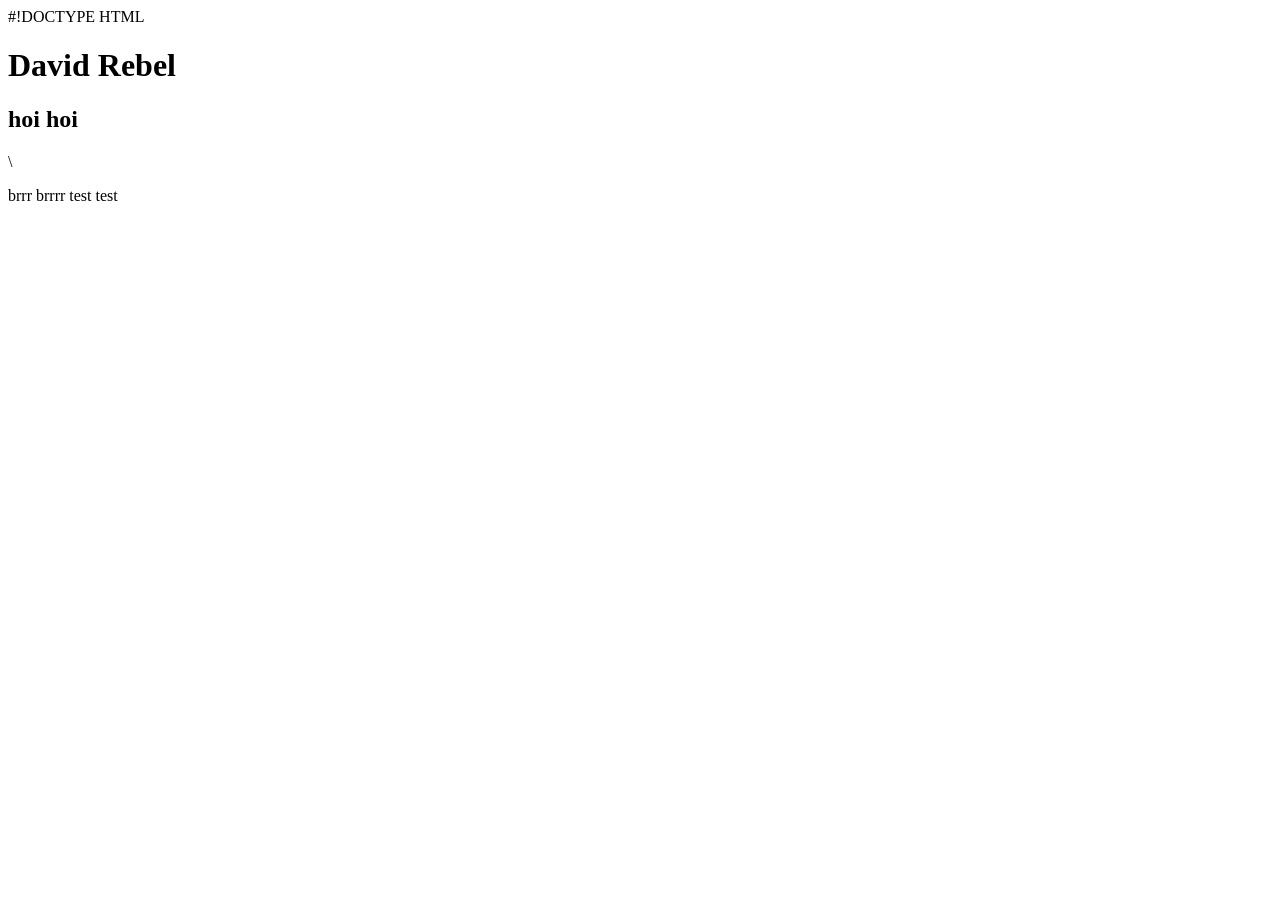
==== index.html @ 7159e775 "Create index.html" ====
#!DOCTYPE HTML
<html>
    <head>
        <title>David Rebel</title>
    </head>
    <body>
        <h1>David Rebel</h1>
        <h2>hoi hoi</h2>\
        <p>brrr brrrr test test</p>
    </body>
</html>
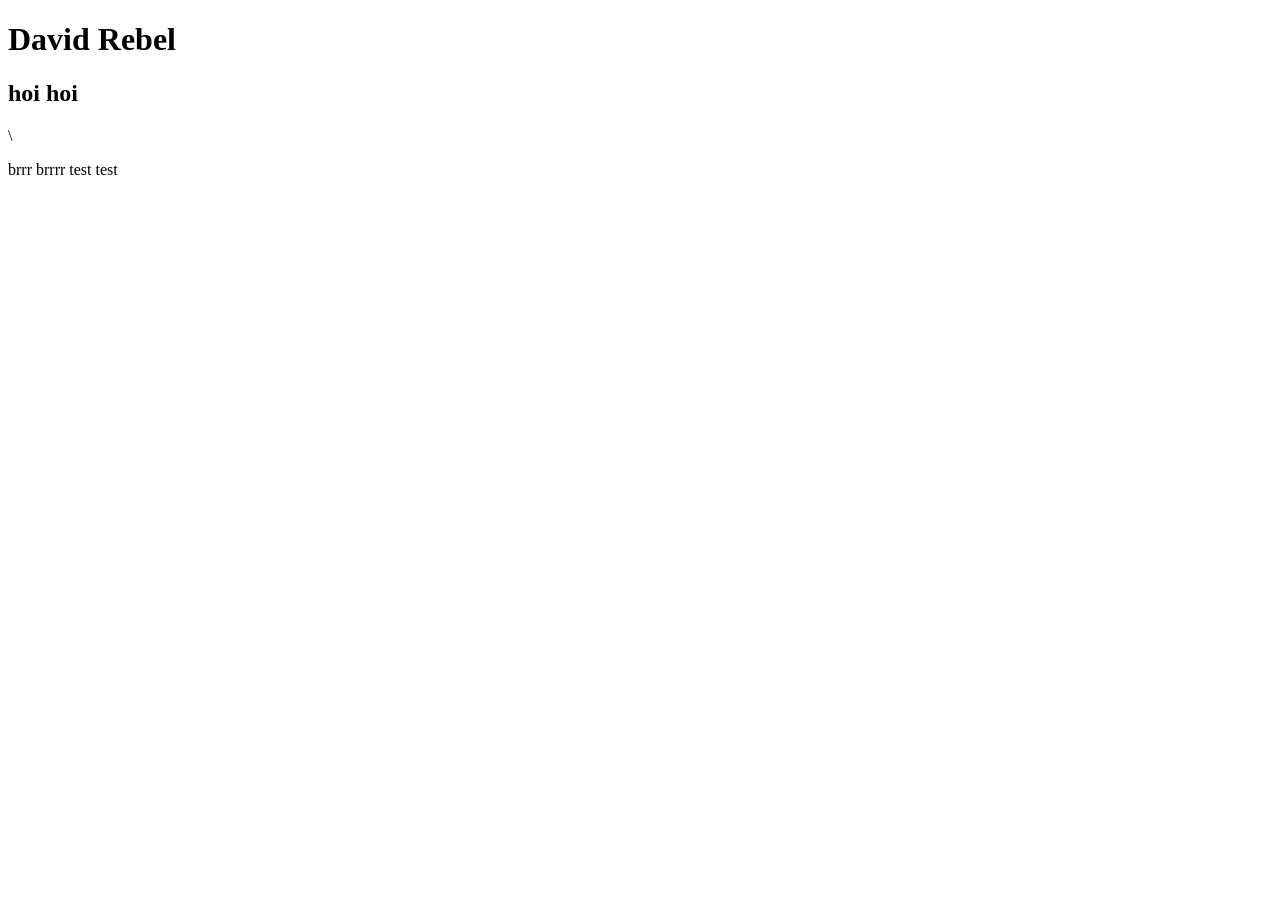
==== commit d5edc48e: "Update index.html" ====
--- a/index.html
+++ b/index.html
@@ -1,4 +1,4 @@
-#!DOCTYPE HTML
+<!DOCTYPE HTML>
 <html>
     <head>
         <title>David Rebel</title>
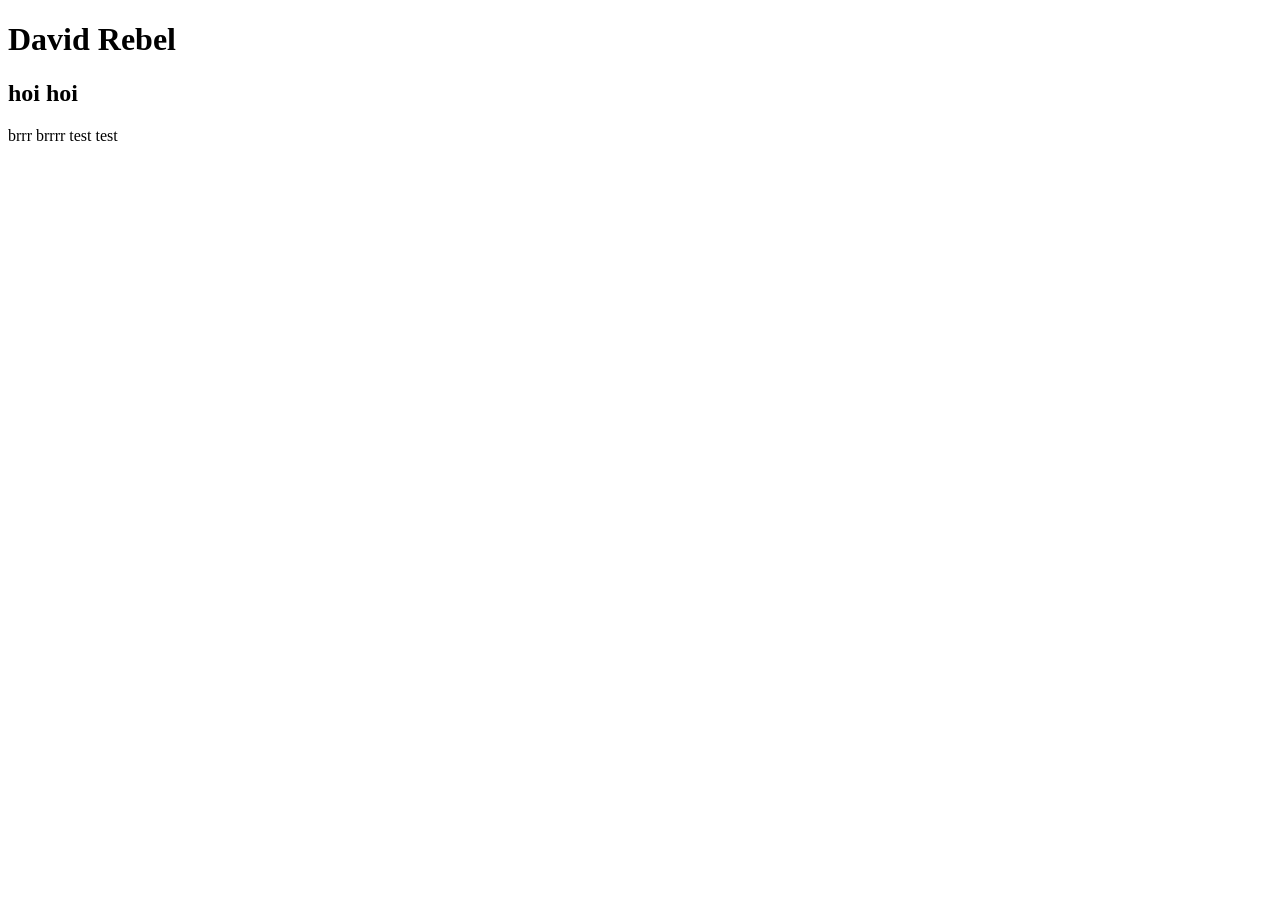
==== commit 287344a0: "Update index.html" ====
--- a/index.html
+++ b/index.html
@@ -5,7 +5,7 @@
     </head>
     <body>
         <h1>David Rebel</h1>
-        <h2>hoi hoi</h2>\
+        <h2>hoi hoi</h2>
         <p>brrr brrrr test test</p>
     </body>
 </html>
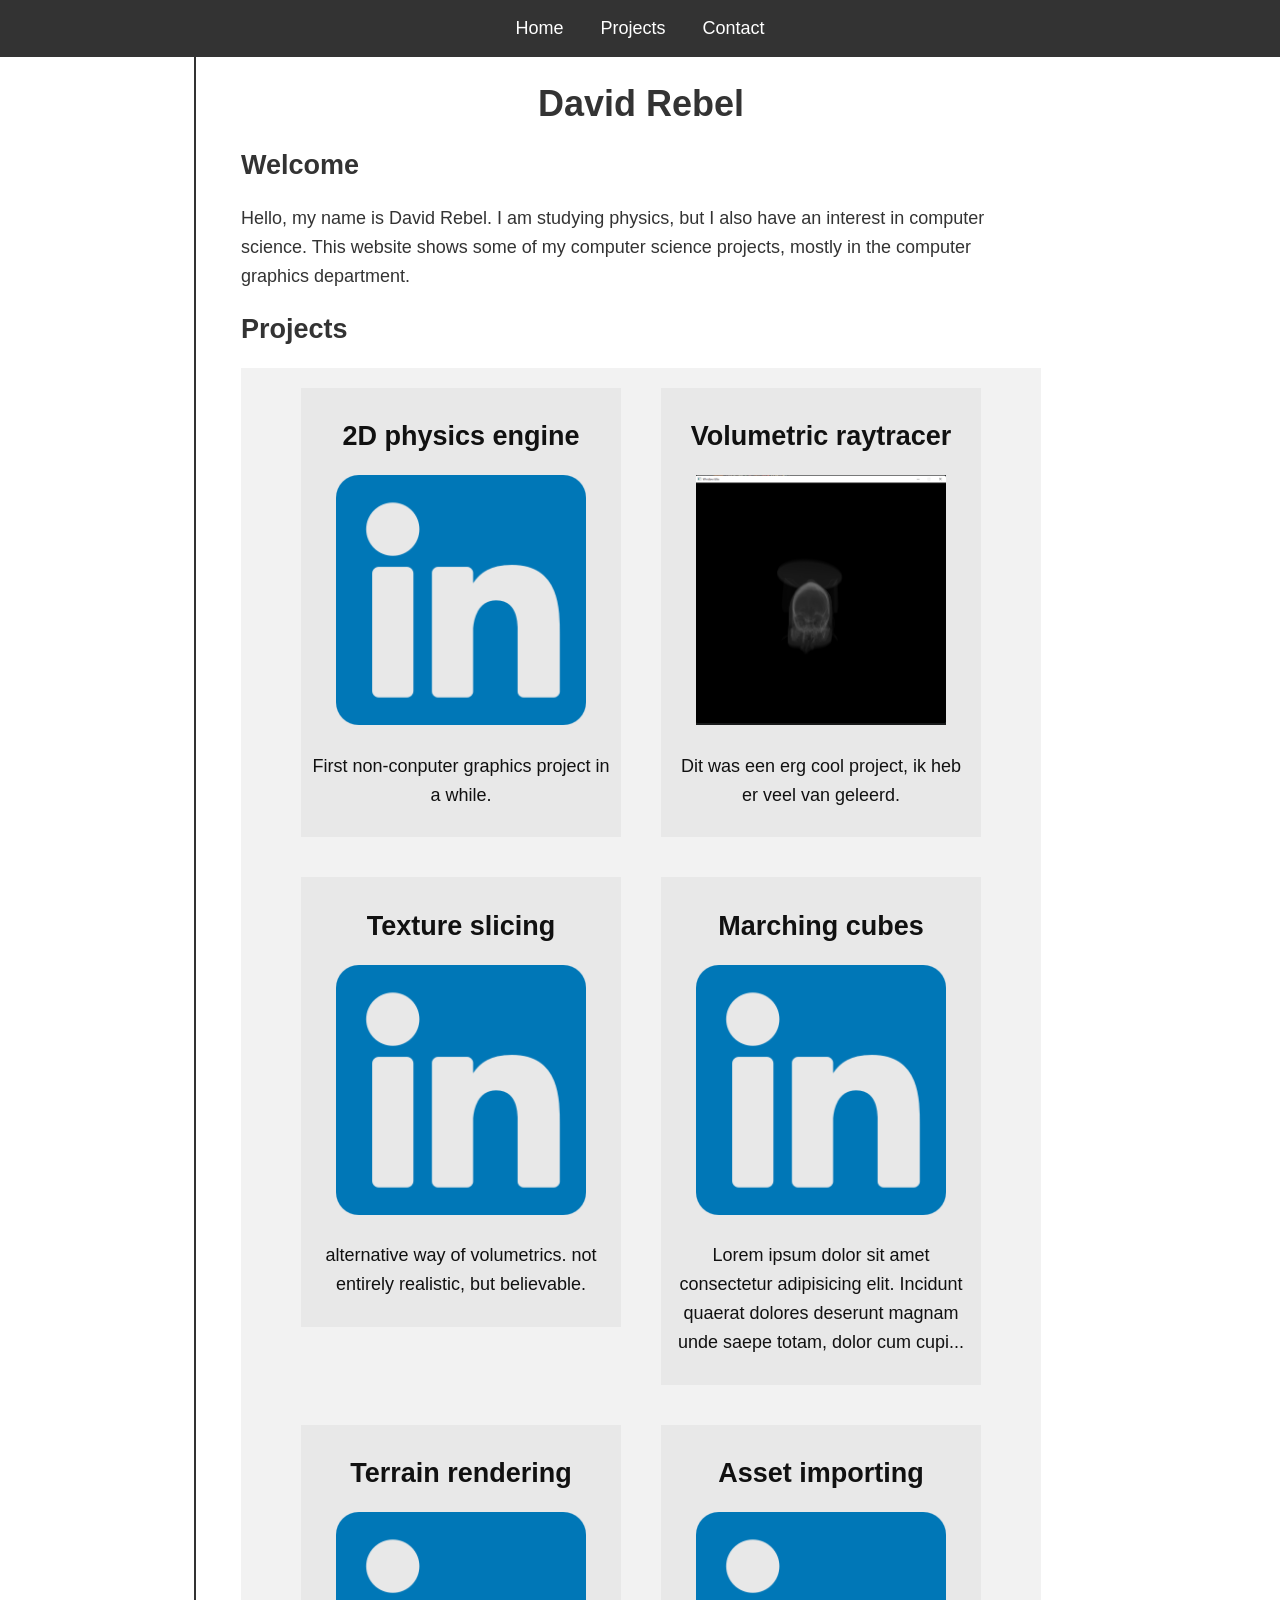
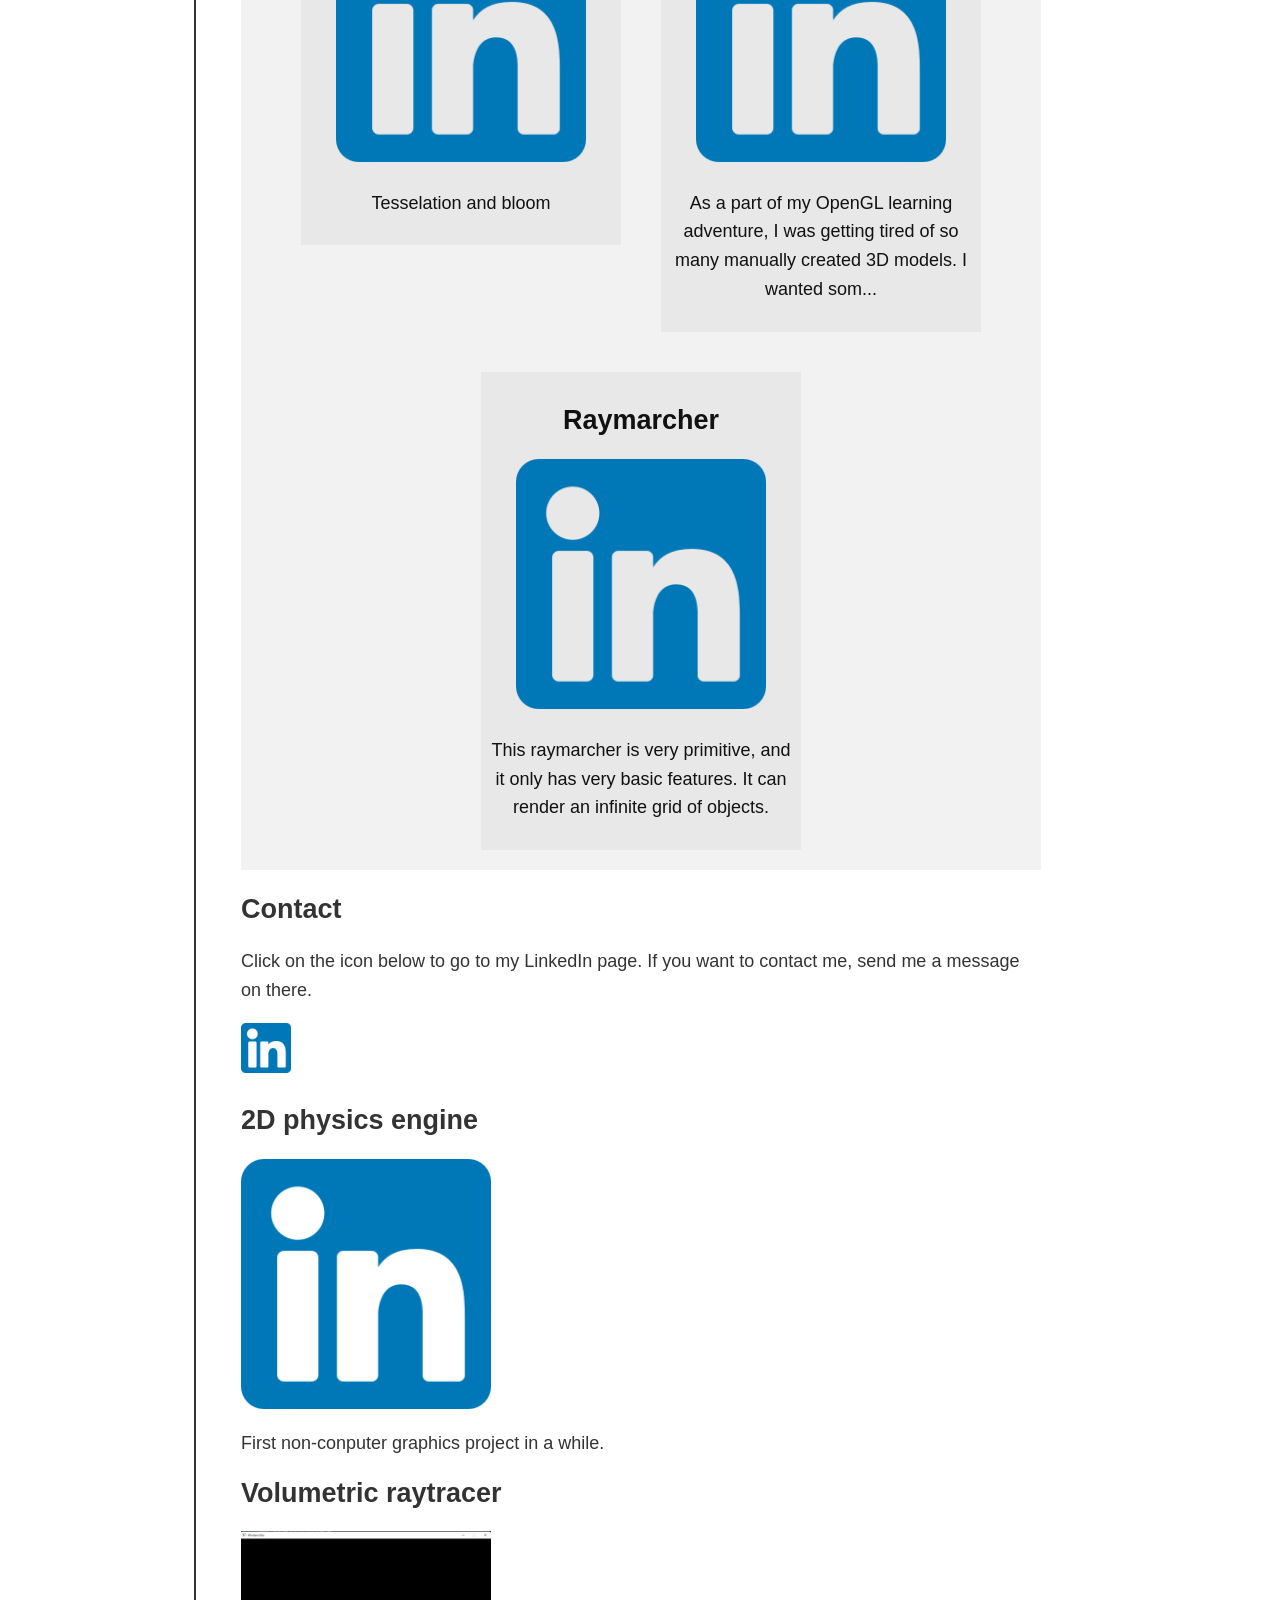
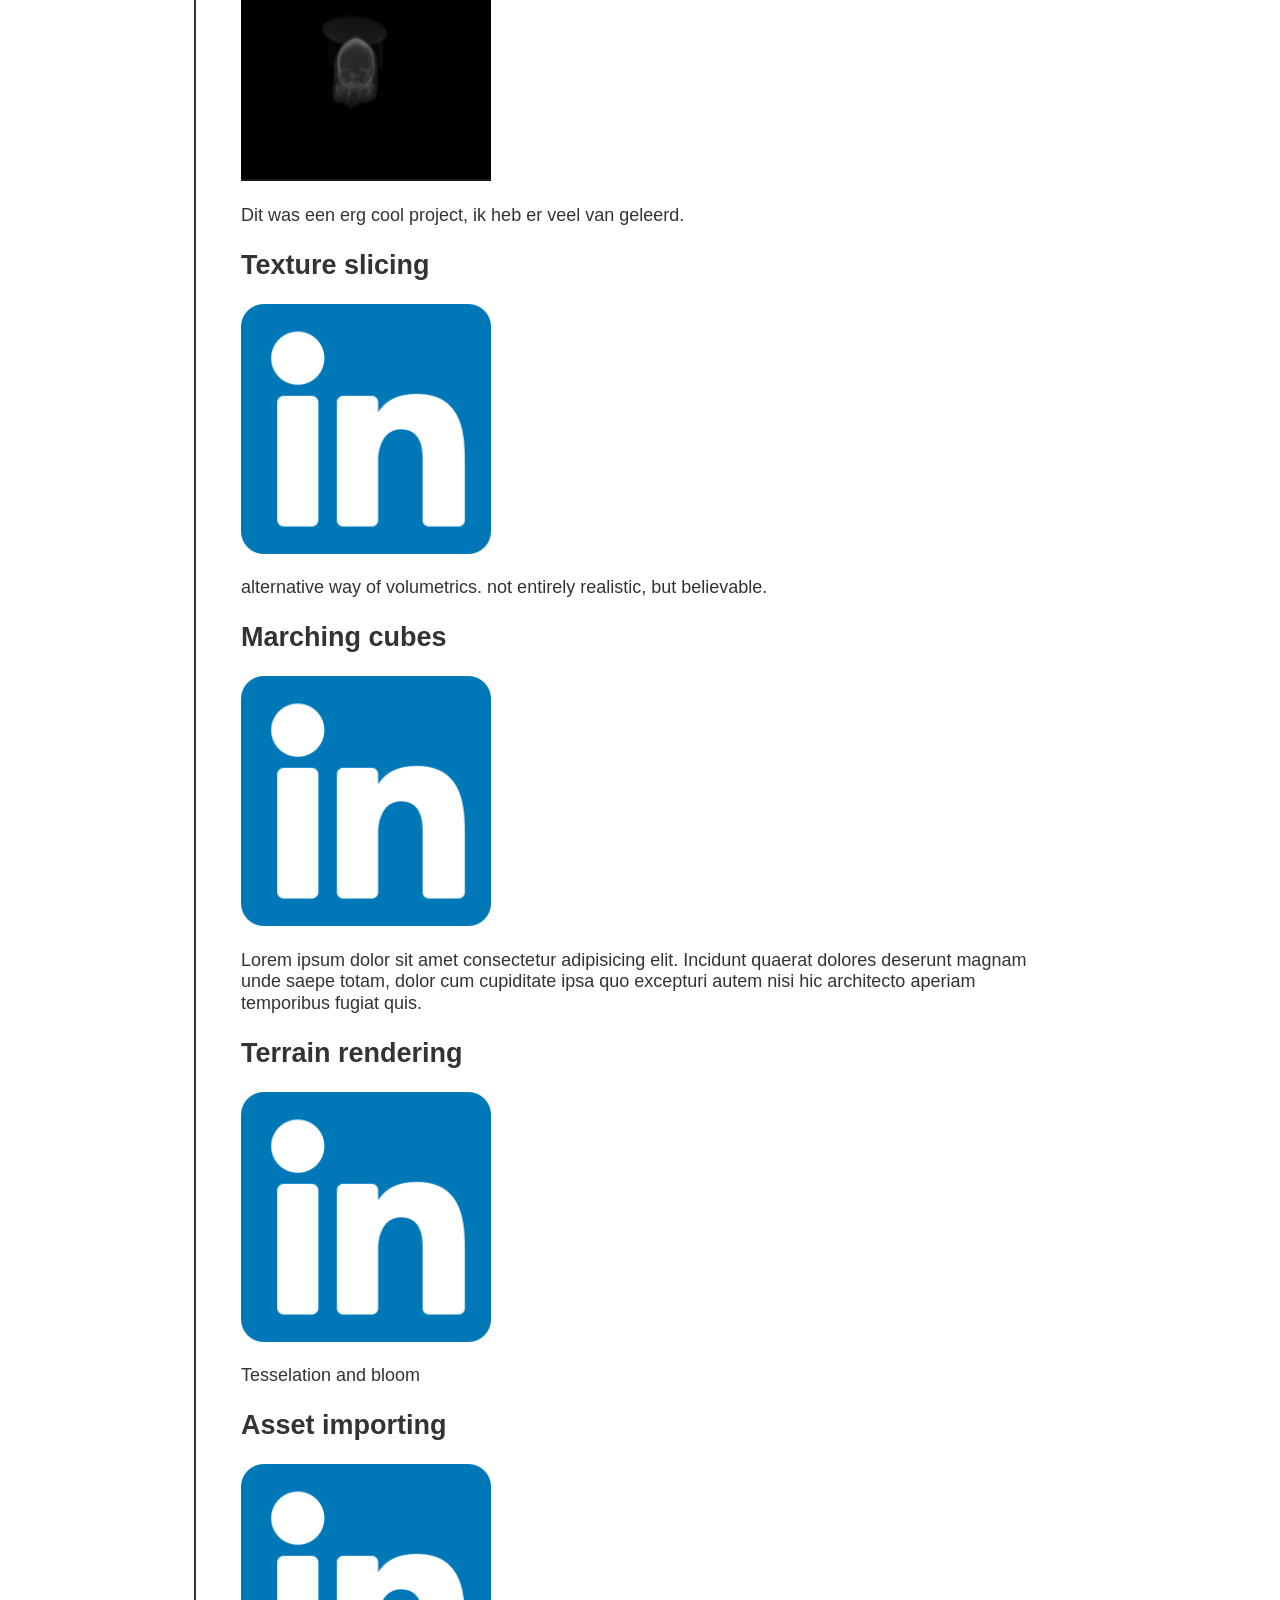
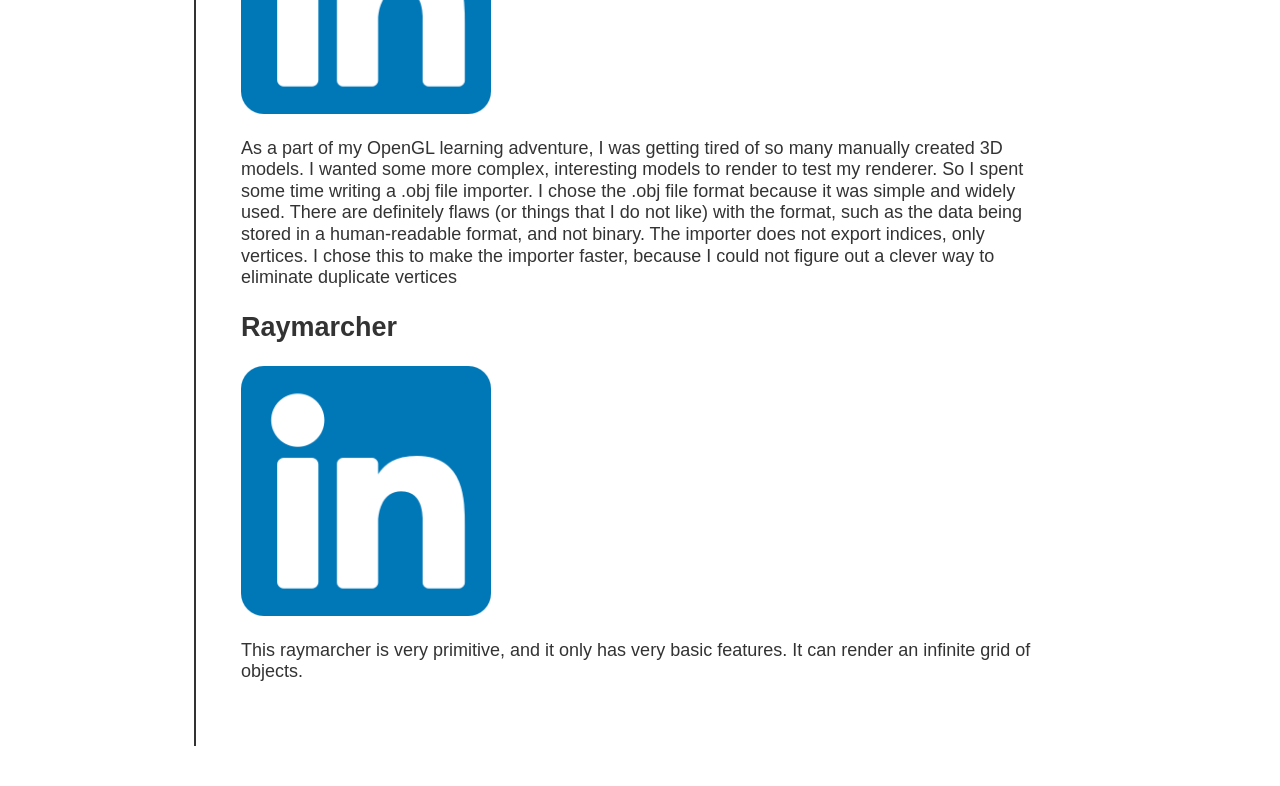
==== commit e8e1d52e: "everything except actual content done" ====
--- a/index.html
+++ b/index.html
@@ -1,11 +1,93 @@
 <!DOCTYPE HTML>
 <html>
     <head>
+        <link rel="stylesheet" href="style.css">
         <title>David Rebel</title>
     </head>
     <body>
-        <h1>David Rebel</h1>
-        <h2>hoi hoi</h2>
-        <p>brrr brrrr test test</p>
+        <h1>
+            David Rebel
+        </h1>
+        <nav id="navbar">
+            <ul>
+                <li><a href="#Welcome">Home</a></li>
+                <li><a href="#Projects">Projects</a></li>
+                <li><a href="#Contact">Contact</a></li>
+            </ul>
+        </nav>
+        <h2 id="Welcome">
+            Welcome
+        </h2>
+        <p>
+            Hello, my name is David Rebel. I  am studying physics, but I also have an interest in computer science.
+            This website shows some of my computer science projects, mostly in the computer graphics department.
+        </p>
+        <h2 id="Projects">Projects</h2>
+        <div id="flex-container">
+            <!-- here, my script will fill the container with the projects below -->
+        </div>
+        <h2 id="Contact">
+            Contact
+        </h2>
+        <p>
+            Click on the icon below to go to my LinkedIn page. If you want to contact me, send me a message on there.
+        </p>
+        <a href="https://www.linkedin.com/in/david-rebel-650a80266/" class="social_icon"><img  src="images/linkedin_icon.png" alt="Linkedin icon"></a>
+
+        <article class="Project">
+            <h2>2D physics engine</h2>
+            <img src="images/linkedin_icon.png" alt="Test image">
+            <p>
+                First non-conputer graphics project in a while.
+            </p>
+        </article>
+        <article class="Project">
+            <h2>Volumetric raytracer</h2>
+            <img src="images/test_1_img.png" alt="Skull image">
+            <p>
+                Dit was een erg cool project, ik heb er veel van geleerd.
+            </p>
+        </article>
+        <article class="Project">
+            <h2>Texture slicing</h2>
+            <img src="images/linkedin_icon.png" alt="Test image">
+            <p>
+                alternative way of volumetrics.
+                not entirely realistic, but believable.
+            </p>
+        </article>
+        <article class="Project">
+            <h2>Marching cubes</h2>
+            <img src="images/linkedin_icon.png" alt="Test image">
+            <p>
+                Lorem ipsum dolor sit amet consectetur adipisicing elit. Incidunt quaerat dolores deserunt magnam unde saepe totam, dolor cum cupiditate ipsa quo excepturi autem nisi hic architecto aperiam temporibus fugiat quis.
+            </p>
+        </article>
+        <article class="Project">
+            <h2>Terrain rendering</h2>
+            <img src="images/linkedin_icon.png" alt="Test image">
+            <p>
+                Tesselation and bloom
+            </p>
+        </article>
+        <article class="Project">
+            <h2>Asset importing</h2>
+            <img src="images/linkedin_icon.png" alt="Test image">
+            <p>
+                As a part of my OpenGL learning adventure, I was getting tired of so many manually created 3D models.
+                I wanted some more complex, interesting models to render to test my renderer.
+                So I spent some time writing a .obj file importer. I chose the .obj file format because it was simple and widely used.
+                There are definitely flaws (or things that I do not like) with the format, such as the data being stored in a human-readable format, and not binary.
+                The importer does not export indices, only vertices. I chose this to make the importer faster, because I could not figure out a clever way to eliminate duplicate vertices
+            </p>
+        </article>
+        <article class="Project">
+            <h2>Raymarcher</h2>
+            <img src="images/linkedin_icon.png" alt="Test image">
+            <p>
+                This raymarcher is very primitive, and it only has very basic features. It can render an infinite grid of objects.
+            </p>
+        </article>
     </body>
+    <script src="script.js"></script>
 </html>
--- a/style.css
+++ b/style.css
@@ -0,0 +1,117 @@
+:root {
+    --col_one:      #ffffff;
+    --col_two:      #f2f2f2;
+    --col_three:    #e8e8e8;
+    --col_four:     #333333;
+    --col_five:     #111111;
+}
+
+body {
+    font-family: Arial, Helvetica, sans-serif;
+    font-size: 18px;
+    line-height: 1.6;
+
+    max-width: 800px;
+    margin: 40px auto;
+    padding: 5vh;
+    padding-top: 2vh;
+
+    border-left: 2px solid;
+
+    background-color: var(--col_one);
+    color: var(--col_four);
+}
+
+h1, h2, h3, article {
+    line-height: 1.2;
+    
+    /* this means that when clicking a link to the anchor, it will go to x ammount of pixels above it */
+    scroll-margin-top: 100px;
+}
+
+h1 {
+    text-align: center;
+}
+
+#flex-container {
+    display: flex;
+    background-color: var(--col_two);
+    flex-wrap: wrap;
+    justify-content: center;
+}
+
+#flex-container > a {
+    text-decoration: none;
+    color: var(--col_five);
+}
+
+#flex-container > a > div {
+    background-color: var(--col_three);
+    width: 300px;
+    margin: 20px;
+    padding: 10px;
+    text-align: center;
+}
+
+img {
+    width: 250px;
+    height: 250px;
+}
+
+nav {
+    background-color: var(--col_four);
+    top: 0;
+    position: fixed;
+    left: 0;
+    align-items: center;
+}
+
+ul {
+    list-style-type: none;
+    margin: 0;
+    padding: 0;
+    overflow: hidden;
+    background-color: var(--col_four);
+    position: fixed;
+    top: 0;
+    width: 100%;
+    text-align: center;
+}
+
+li {
+    display: inline-block;
+}
+
+li a {
+    display: block;
+    color: var(--col_one);
+    text-align: center;
+    padding: 14px 16px;
+    text-decoration: none;
+}
+
+li a:hover {
+    background-color: var(--col_five); 
+}
+
+.social_icon img {
+    width: 50px;
+    height: 50px;
+}
+
+/* 
+<style>
+body {
+    margin:40px auto;
+    max-width:650px;
+    line-height:1.6;
+    font-size:18px;
+    color:#444;
+    padding:0 10px
+}
+
+h1,h2,h3{
+    line-height:1.2
+}
+
+</style>  */
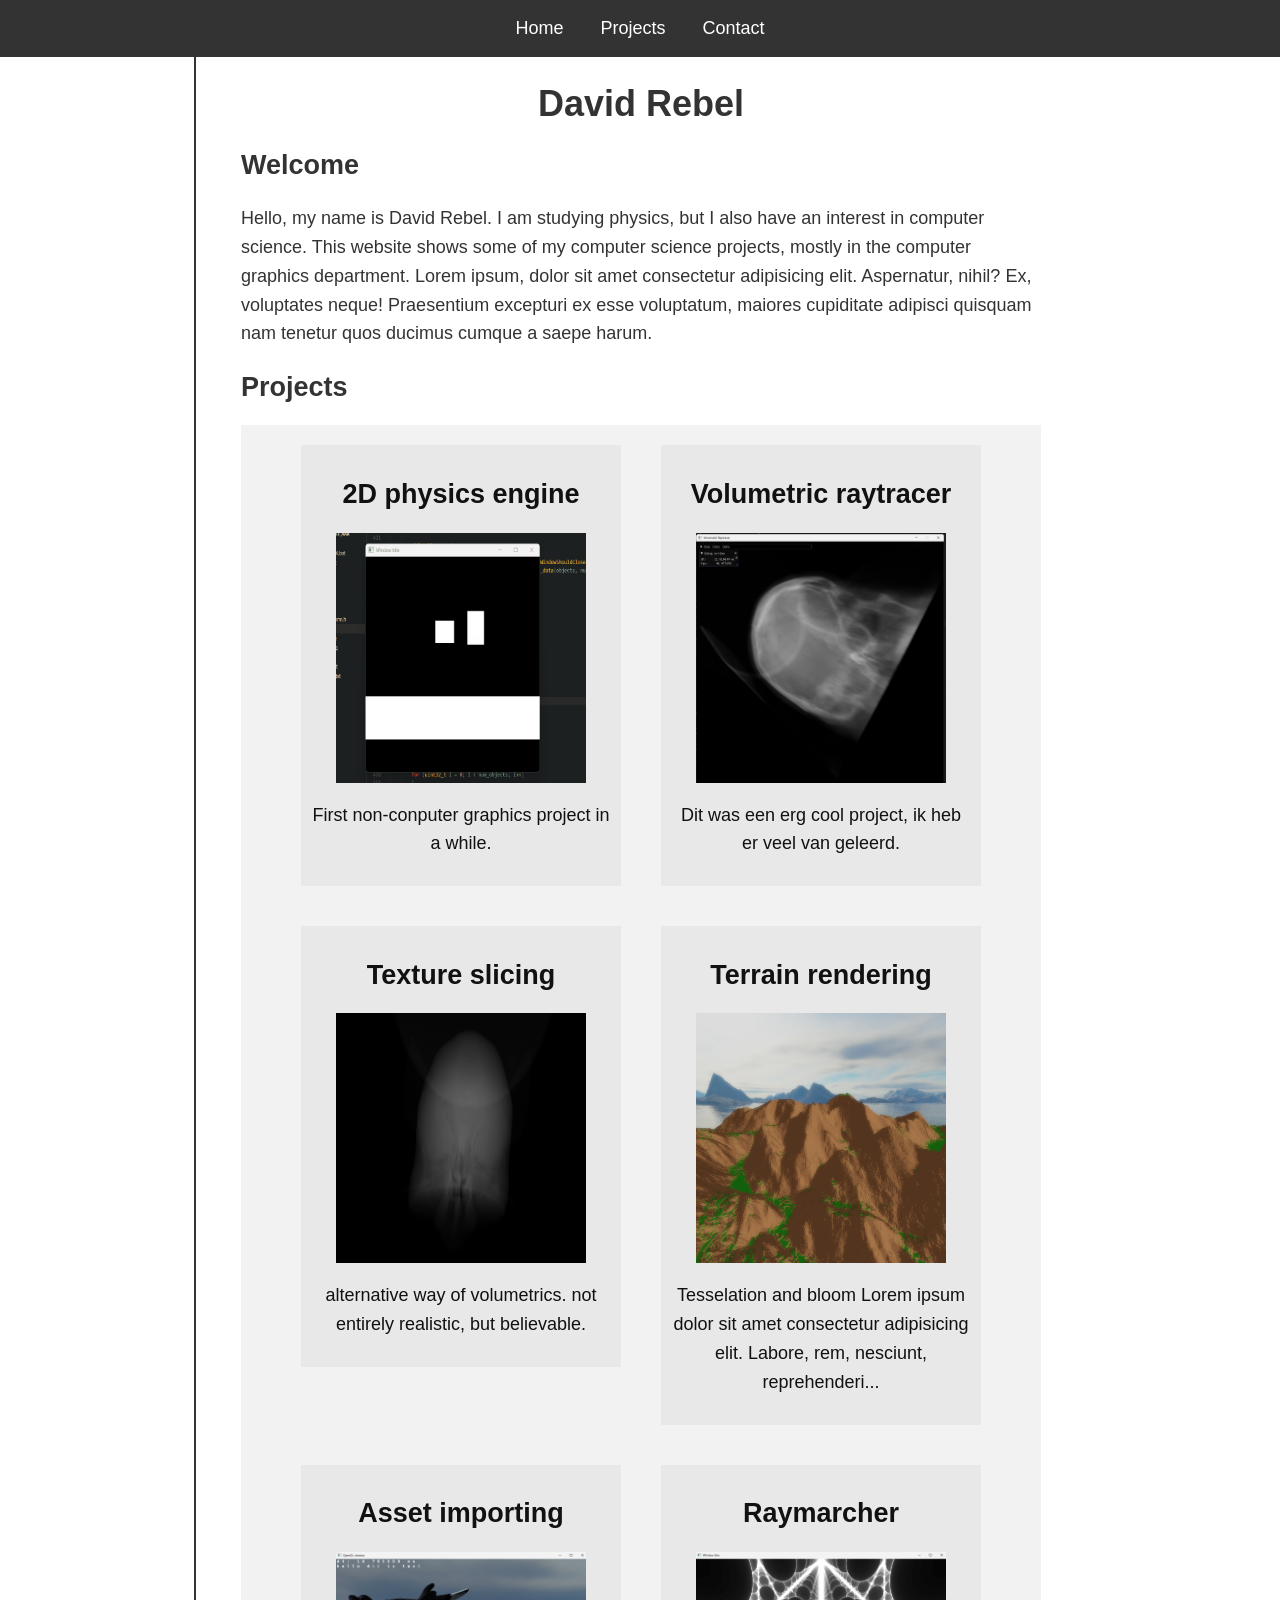
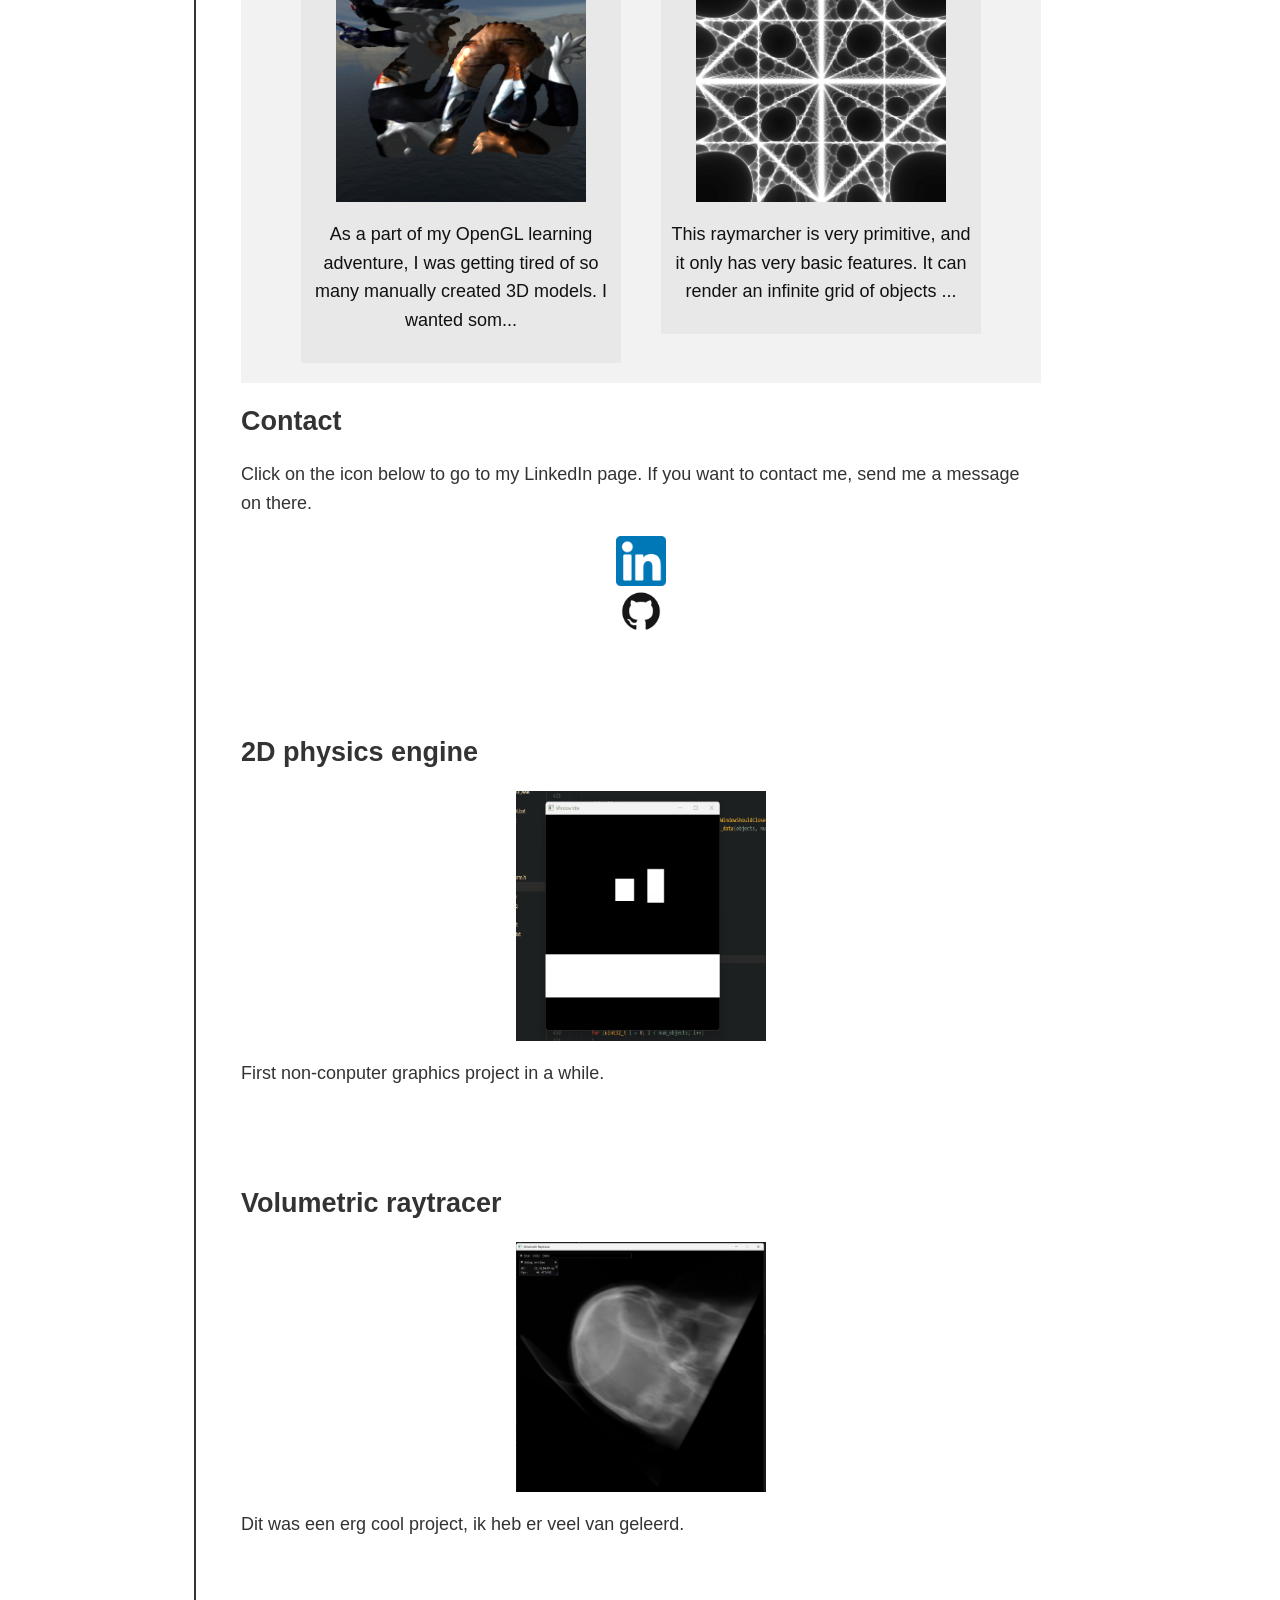
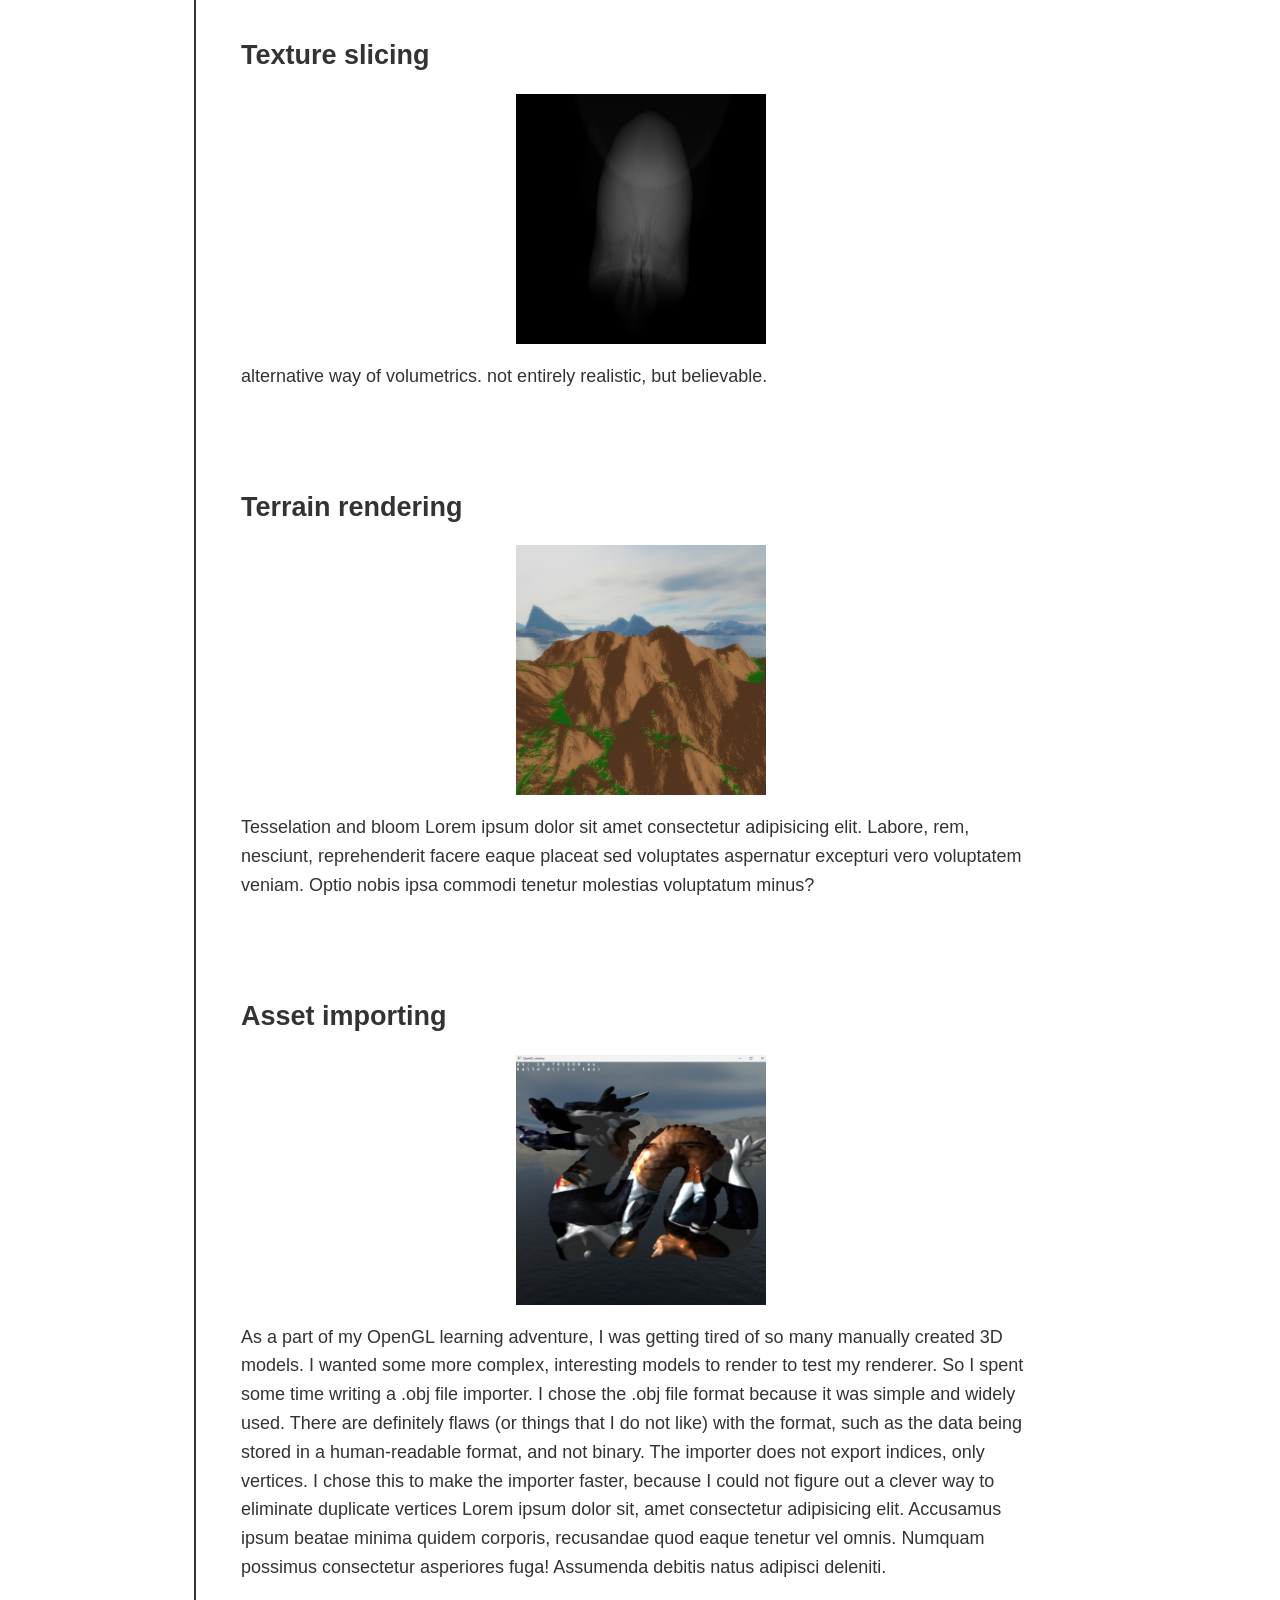
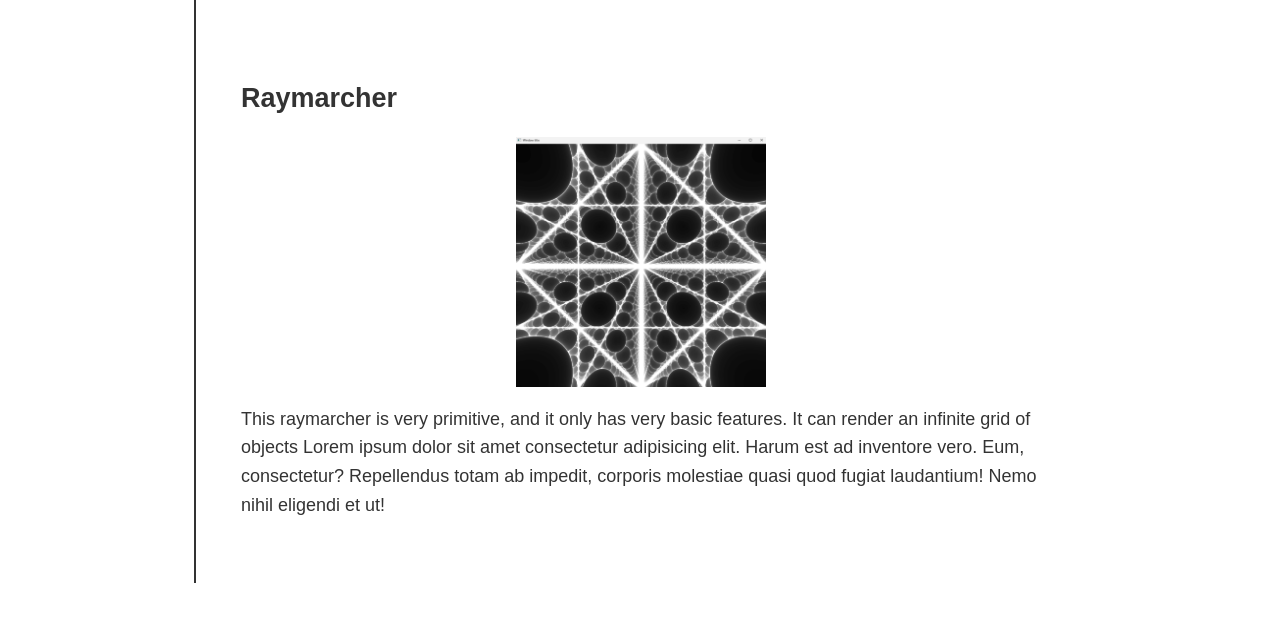
==== commit 169ba8e5: "added images" ====
--- a/index.html
+++ b/index.html
@@ -21,6 +21,7 @@
         <p>
             Hello, my name is David Rebel. I  am studying physics, but I also have an interest in computer science.
             This website shows some of my computer science projects, mostly in the computer graphics department.
+            Lorem ipsum, dolor sit amet consectetur adipisicing elit. Aspernatur, nihil? Ex, voluptates neque! Praesentium excepturi ex esse voluptatum, maiores cupiditate adipisci quisquam nam tenetur quos ducimus cumque a saepe harum.
         </p>
         <h2 id="Projects">Projects</h2>
         <div id="flex-container">
@@ -33,59 +34,63 @@
             Click on the icon below to go to my LinkedIn page. If you want to contact me, send me a message on there.
         </p>
         <a href="https://www.linkedin.com/in/david-rebel-650a80266/" class="social_icon"><img  src="images/linkedin_icon.png" alt="Linkedin icon"></a>
+        <a href="https://github.com/Davidrbl" class="social_icon"><img src="images/github_icon.png" alt="Github icon"></a>
 
         <article class="Project">
             <h2>2D physics engine</h2>
-            <img src="images/linkedin_icon.png" alt="Test image">
+            <img src="images/2D_physics_engine.gif" alt="2D physics engine">
             <p>
                 First non-conputer graphics project in a while.
             </p>
         </article>
         <article class="Project">
             <h2>Volumetric raytracer</h2>
-            <img src="images/test_1_img.png" alt="Skull image">
+            <img src="images/volumetric_raytracer_pws.png" alt="Skull image">
             <p>
                 Dit was een erg cool project, ik heb er veel van geleerd.
             </p>
         </article>
         <article class="Project">
             <h2>Texture slicing</h2>
-            <img src="images/linkedin_icon.png" alt="Test image">
+            <img src="images/texture_slicer.png" alt="Skull image">
             <p>
                 alternative way of volumetrics.
                 not entirely realistic, but believable.
             </p>
         </article>
-        <article class="Project">
+        <!-- <article class="Project">
             <h2>Marching cubes</h2>
             <img src="images/linkedin_icon.png" alt="Test image">
             <p>
-                Lorem ipsum dolor sit amet consectetur adipisicing elit. Incidunt quaerat dolores deserunt magnam unde saepe totam, dolor cum cupiditate ipsa quo excepturi autem nisi hic architecto aperiam temporibus fugiat quis.
+                
             </p>
-        </article>
+        </article> -->
         <article class="Project">
             <h2>Terrain rendering</h2>
-            <img src="images/linkedin_icon.png" alt="Test image">
+            <img src="images/terrain_rendering.png" alt="Terrain">
             <p>
                 Tesselation and bloom
+                Lorem ipsum dolor sit amet consectetur adipisicing elit. Labore, rem, nesciunt, reprehenderit facere eaque placeat sed voluptates aspernatur excepturi vero voluptatem veniam. Optio nobis ipsa commodi tenetur molestias voluptatum minus?
             </p>
         </article>
         <article class="Project">
             <h2>Asset importing</h2>
-            <img src="images/linkedin_icon.png" alt="Test image">
+            <img src="images/obama_dragon.png" alt="Stanford dragon">
             <p>
                 As a part of my OpenGL learning adventure, I was getting tired of so many manually created 3D models.
                 I wanted some more complex, interesting models to render to test my renderer.
                 So I spent some time writing a .obj file importer. I chose the .obj file format because it was simple and widely used.
                 There are definitely flaws (or things that I do not like) with the format, such as the data being stored in a human-readable format, and not binary.
                 The importer does not export indices, only vertices. I chose this to make the importer faster, because I could not figure out a clever way to eliminate duplicate vertices
+                Lorem ipsum dolor sit, amet consectetur adipisicing elit. Accusamus ipsum beatae minima quidem corporis, recusandae quod eaque tenetur vel omnis. Numquam possimus consectetur asperiores fuga! Assumenda debitis natus adipisci deleniti.
             </p>
         </article>
         <article class="Project">
             <h2>Raymarcher</h2>
-            <img src="images/linkedin_icon.png" alt="Test image">
+            <img src="images/raymarcher.png" alt="Raymarcher">
             <p>
-                This raymarcher is very primitive, and it only has very basic features. It can render an infinite grid of objects.
+                This raymarcher is very primitive, and it only has very basic features. It can render an infinite grid of objects
+                Lorem ipsum dolor sit amet consectetur adipisicing elit. Harum est ad inventore vero. Eum, consectetur? Repellendus totam ab impedit, corporis molestiae quasi quod fugiat laudantium! Nemo nihil eligendi et ut!
             </p>
         </article>
     </body>
--- a/style.css
+++ b/style.css
@@ -5,7 +5,6 @@
     --col_four:     #333333;
     --col_five:     #111111;
 }
-
 body {
     font-family: Arial, Helvetica, sans-serif;
     font-size: 18px;
@@ -21,30 +20,25 @@
     background-color: var(--col_one);
     color: var(--col_four);
 }
-
-h1, h2, h3, article {
+h1, h2, h3 {
     line-height: 1.2;
     
     /* this means that when clicking a link to the anchor, it will go to x ammount of pixels above it */
     scroll-margin-top: 100px;
 }
-
 h1 {
     text-align: center;
 }
-
 #flex-container {
     display: flex;
     background-color: var(--col_two);
     flex-wrap: wrap;
     justify-content: center;
 }
-
 #flex-container > a {
     text-decoration: none;
     color: var(--col_five);
 }
-
 #flex-container > a > div {
     background-color: var(--col_three);
     width: 300px;
@@ -52,12 +46,12 @@
     padding: 10px;
     text-align: center;
 }
-
 img {
+    display: block;
+    margin: 0 auto;
     width: 250px;
     height: 250px;
 }
-
 nav {
     background-color: var(--col_four);
     top: 0;
@@ -65,7 +59,6 @@
     left: 0;
     align-items: center;
 }
-
 ul {
     list-style-type: none;
     margin: 0;
@@ -77,11 +70,9 @@
     width: 100%;
     text-align: center;
 }
-
 li {
     display: inline-block;
 }
-
 li a {
     display: block;
     color: var(--col_one);
@@ -89,29 +80,14 @@
     padding: 14px 16px;
     text-decoration: none;
 }
-
 li a:hover {
     background-color: var(--col_five); 
 }
-
 .social_icon img {
     width: 50px;
     height: 50px;
 }
-
-/* 
-<style>
-body {
-    margin:40px auto;
-    max-width:650px;
-    line-height:1.6;
-    font-size:18px;
-    color:#444;
-    padding:0 10px
-}
-
-h1,h2,h3{
-    line-height:1.2
-}
-
-</style>  */
+article {
+    margin-top: 100px;
+    scroll-margin-top: 100px;
+}
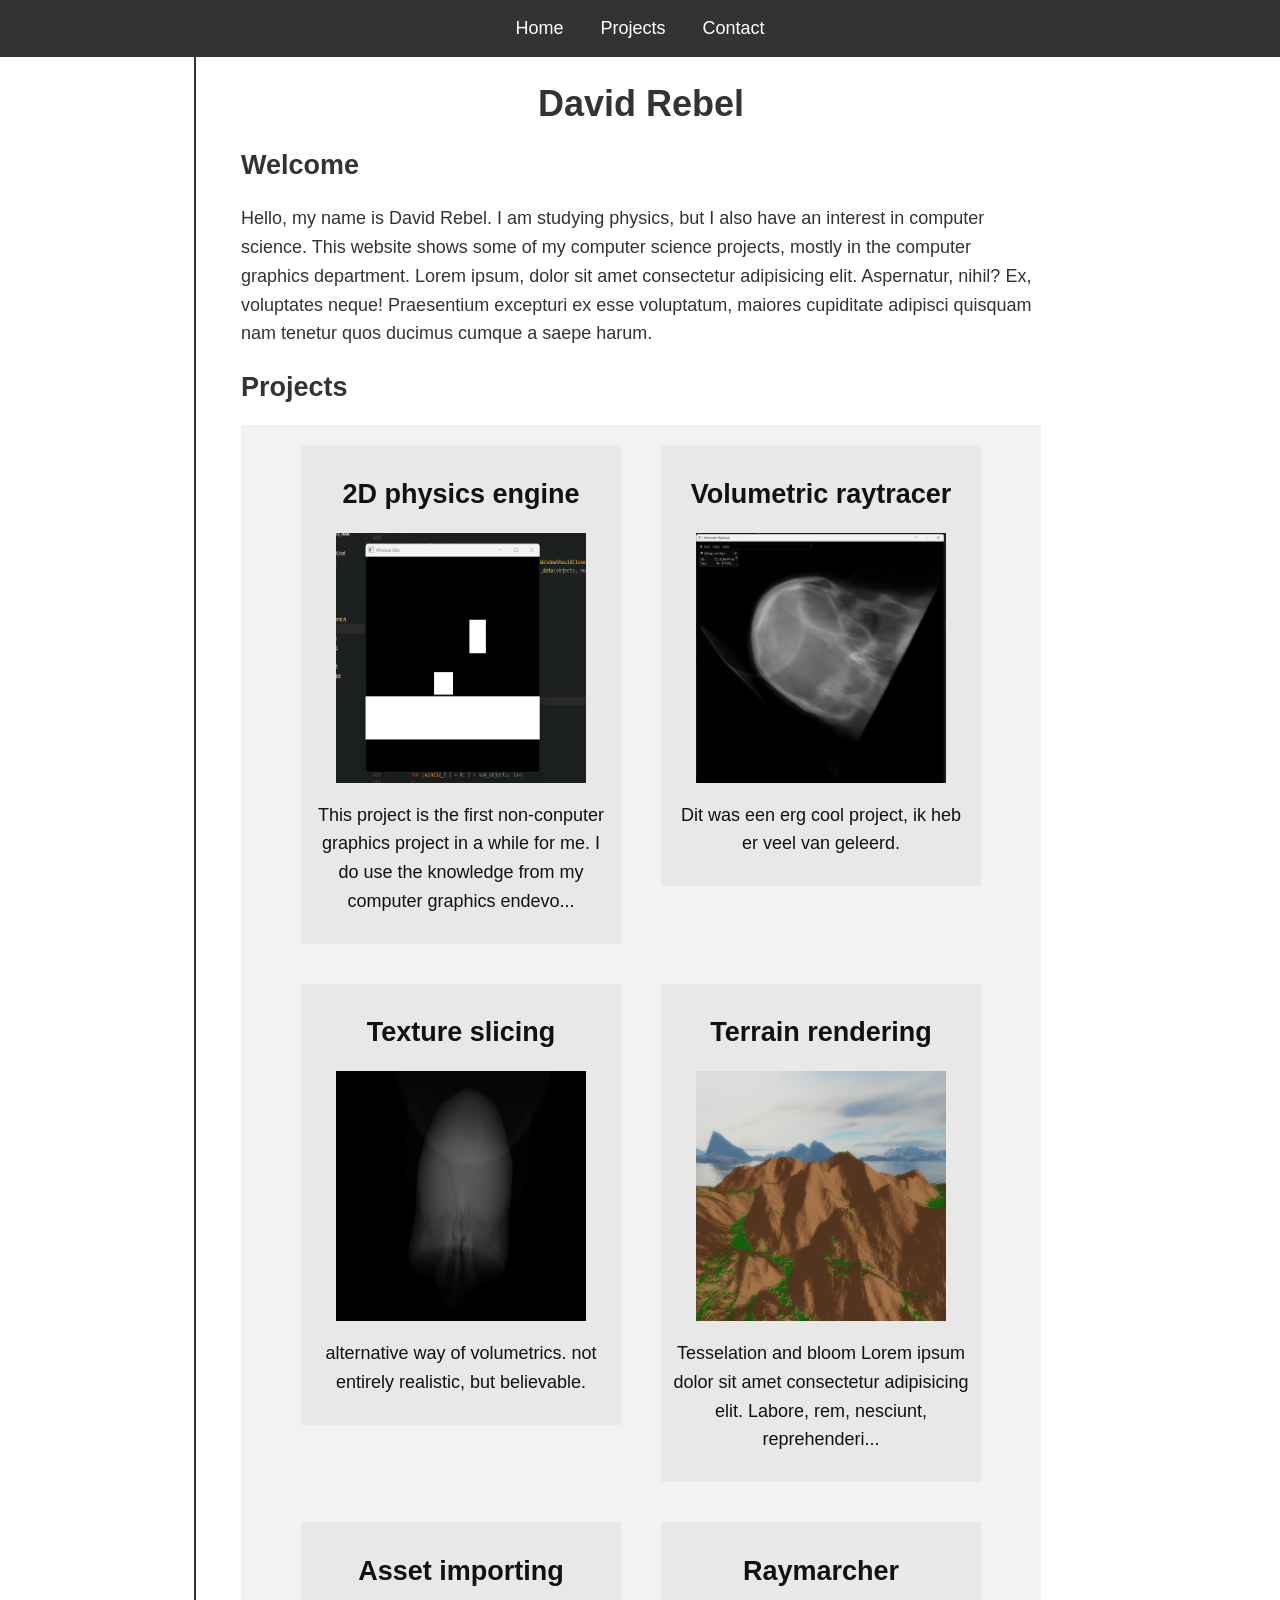
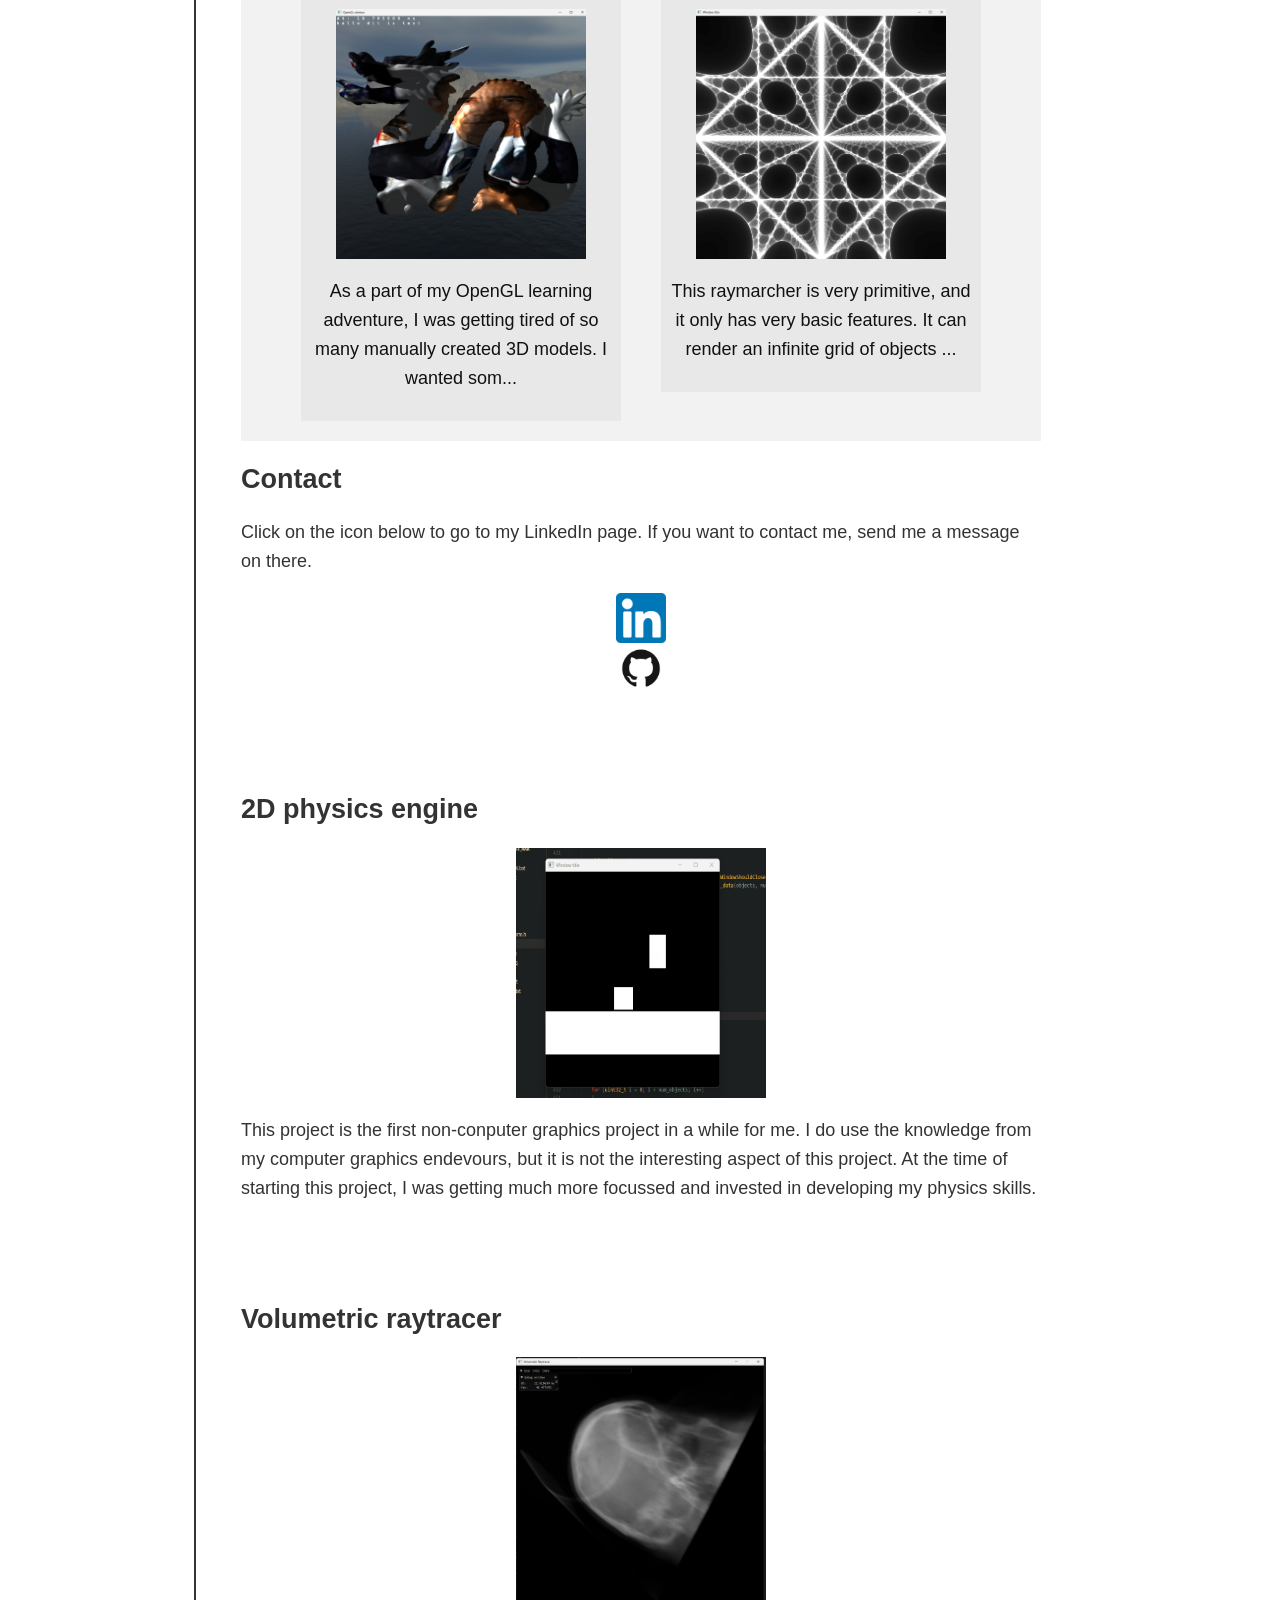
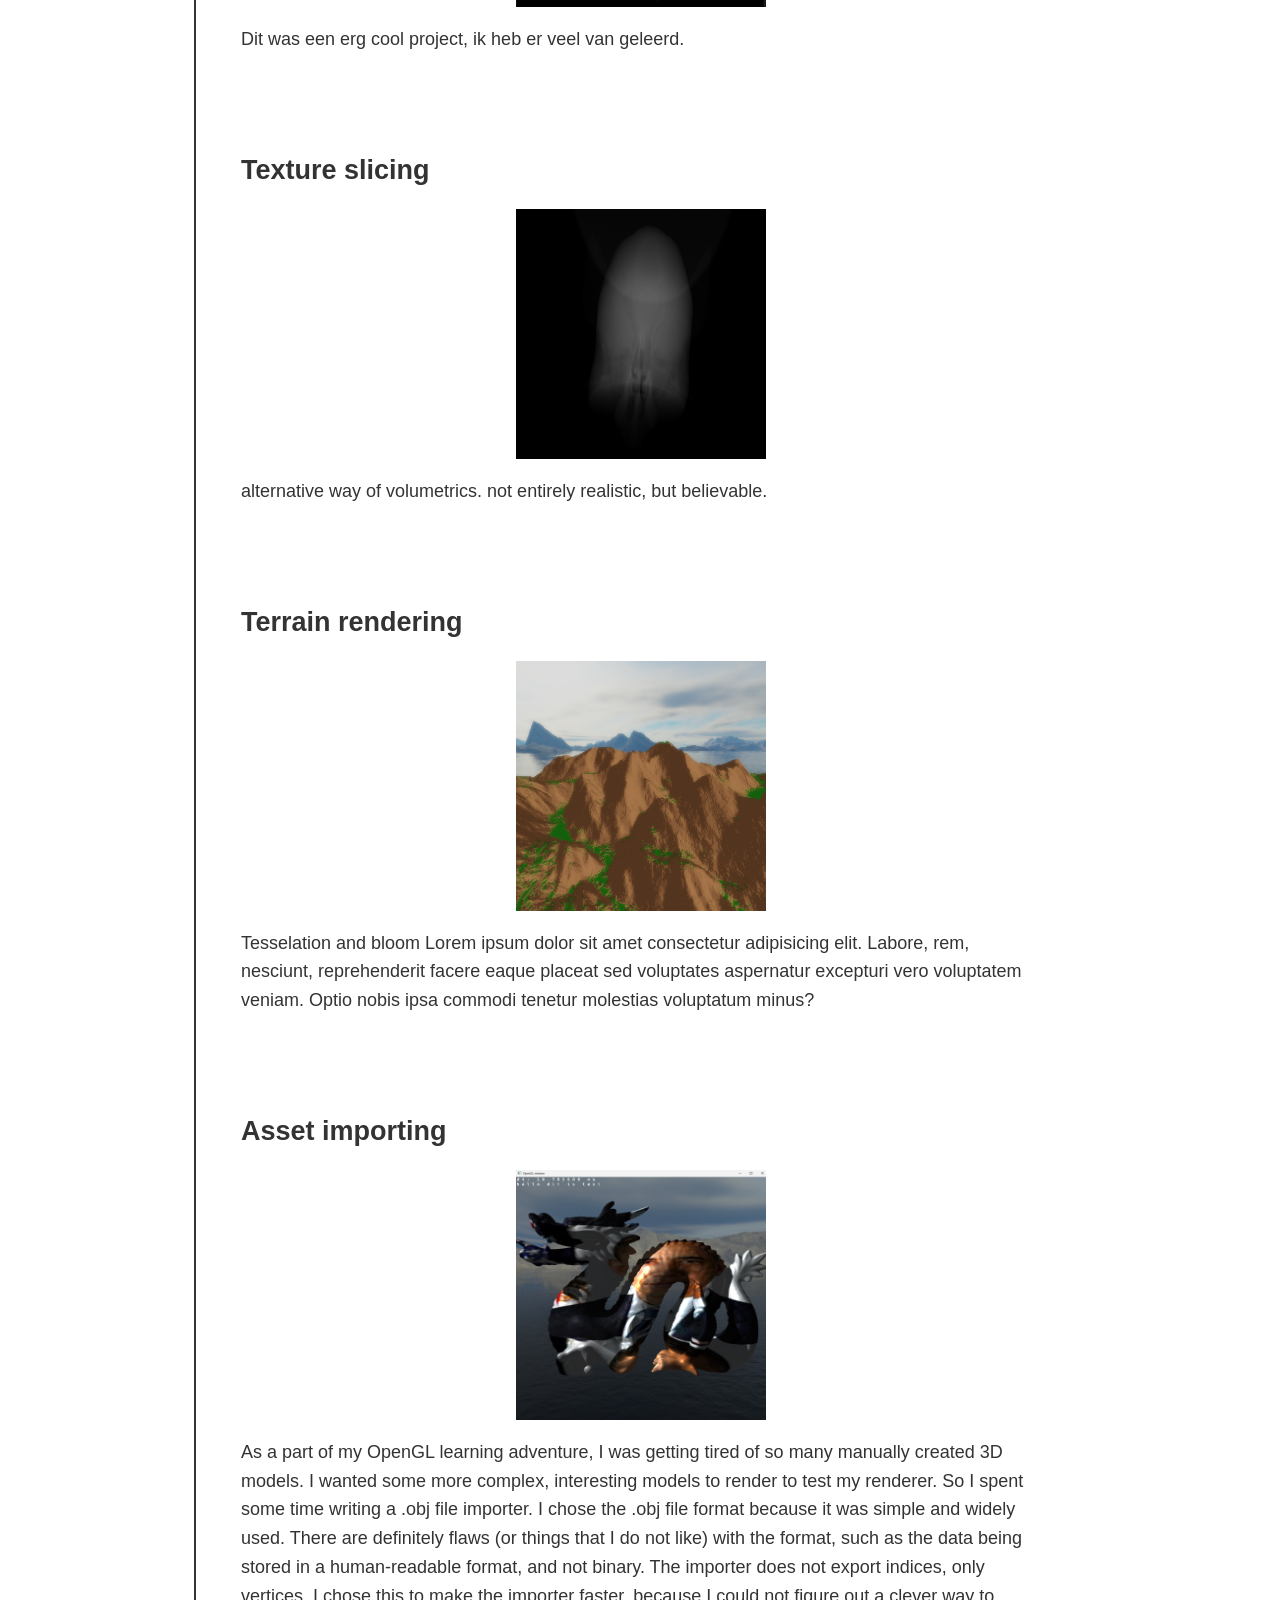
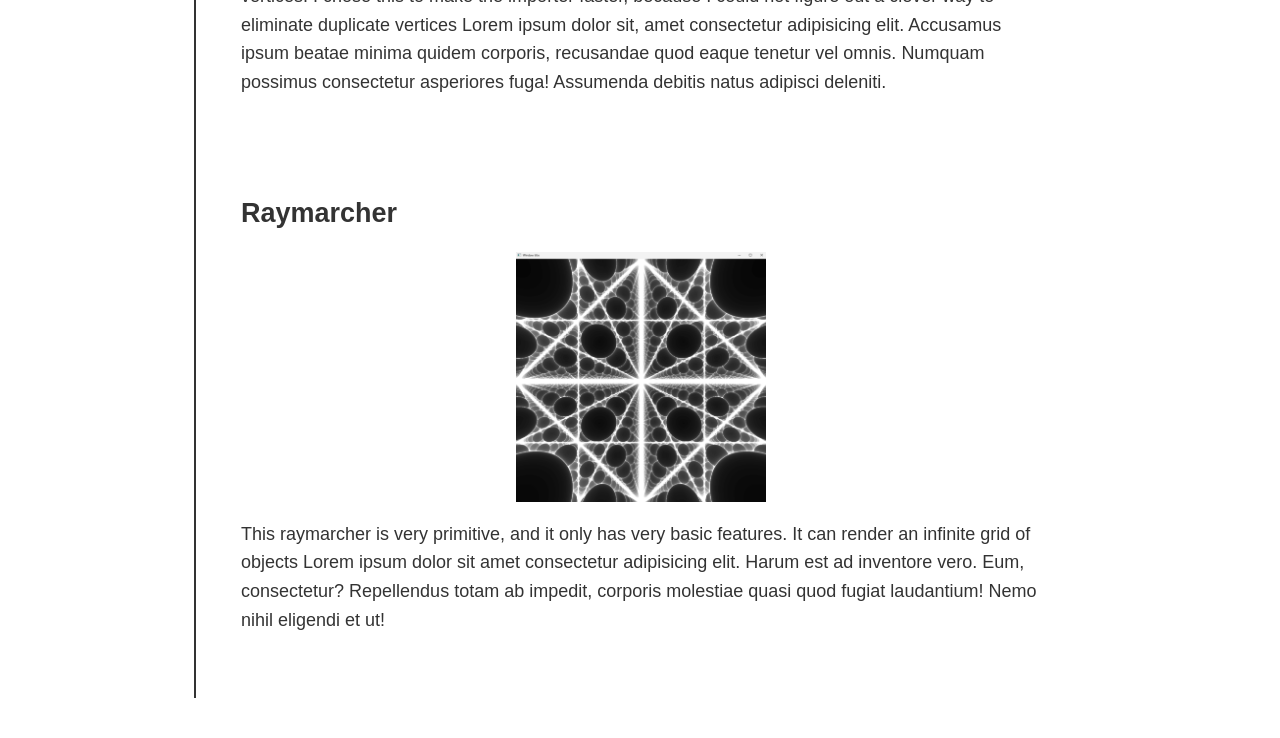
==== commit f1106529: "trying to fully re-upload the project v2" ====
--- a/index.html
+++ b/index.html
@@ -19,7 +19,7 @@
             Welcome
         </h2>
         <p>
-            Hello, my name is David Rebel. I  am studying physics, but I also have an interest in computer science.
+            Hello, my name is David Rebel. I am studying physics, but I also have an interest in computer science.
             This website shows some of my computer science projects, mostly in the computer graphics department.
             Lorem ipsum, dolor sit amet consectetur adipisicing elit. Aspernatur, nihil? Ex, voluptates neque! Praesentium excepturi ex esse voluptatum, maiores cupiditate adipisci quisquam nam tenetur quos ducimus cumque a saepe harum.
         </p>
@@ -40,7 +40,9 @@
             <h2>2D physics engine</h2>
             <img src="images/2D_physics_engine.gif" alt="2D physics engine">
             <p>
-                First non-conputer graphics project in a while.
+                This project is the first non-conputer graphics project in a while for me. I do use the knowledge from my computer graphics endevours, but it is not the interesting aspect of this project.
+                At the time of starting this project, I was getting much more focussed and invested in developing my physics skills.
+                
             </p>
         </article>
         <article class="Project">
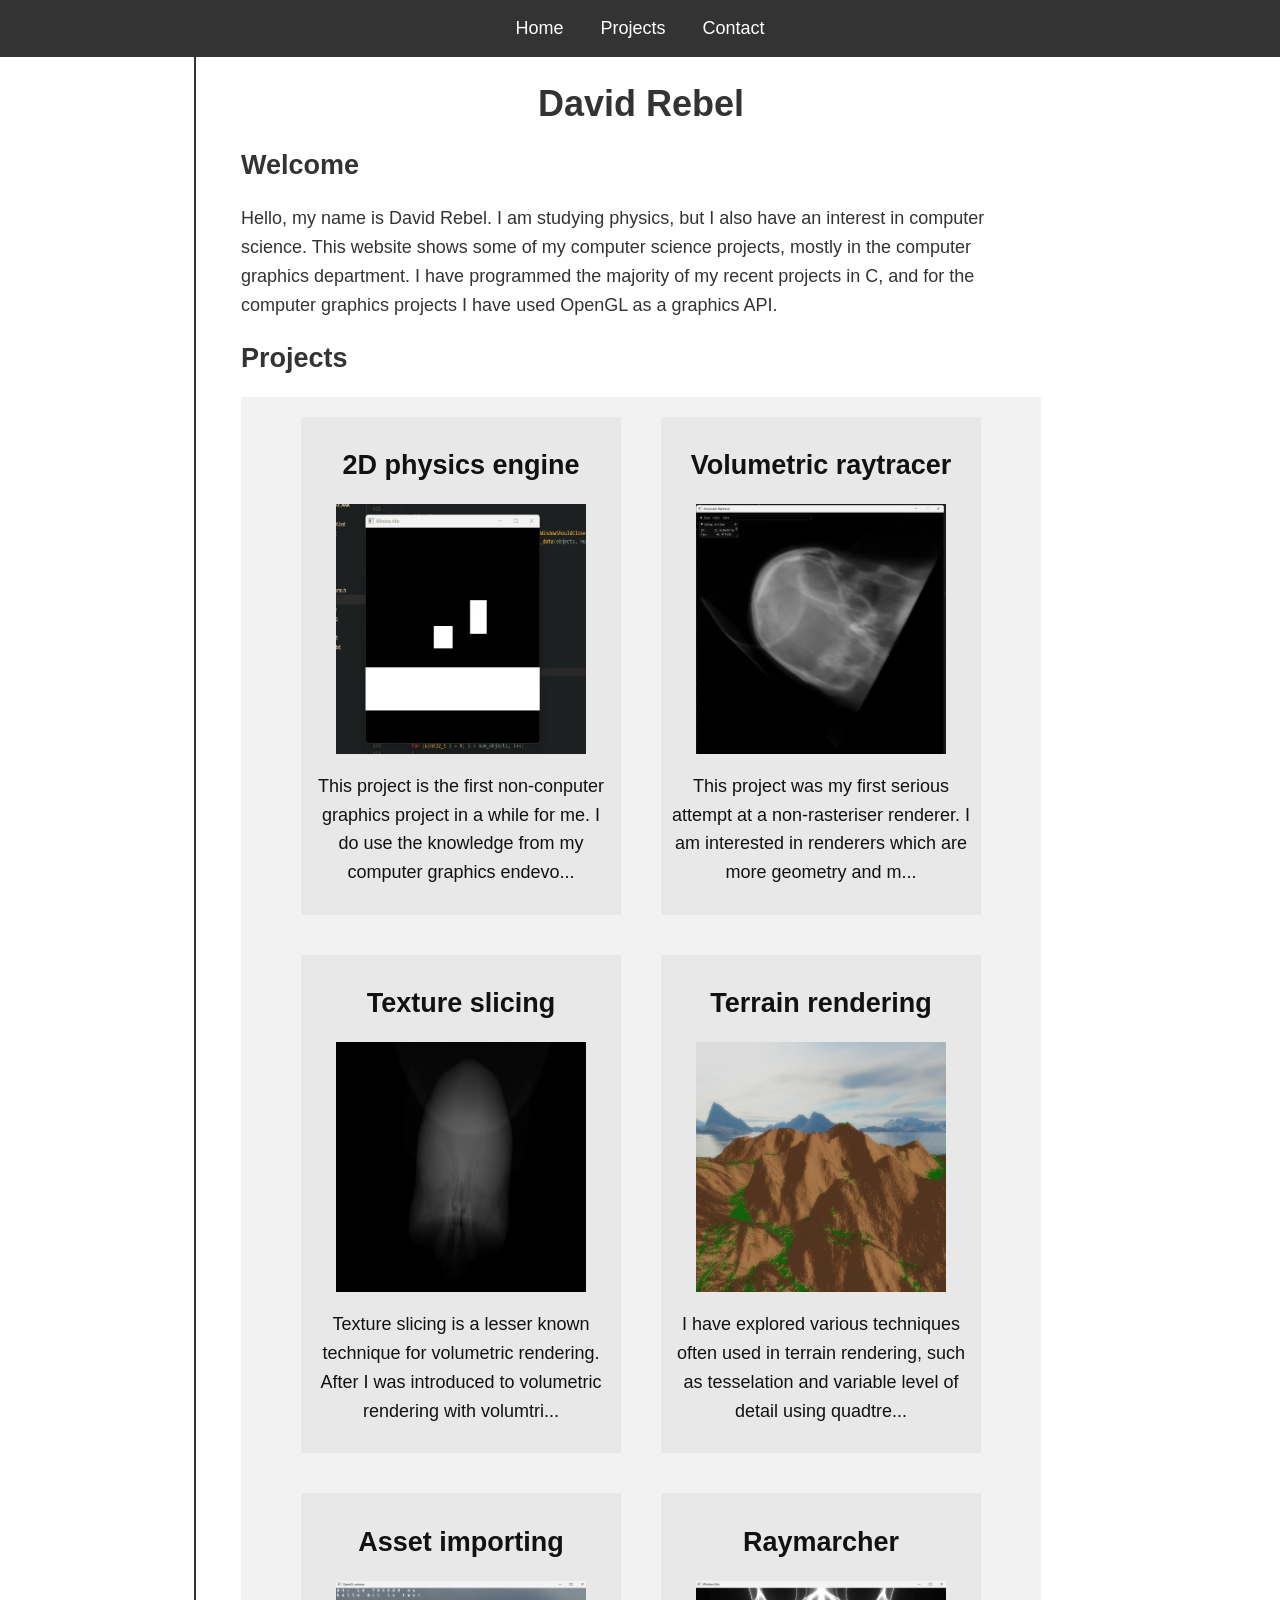
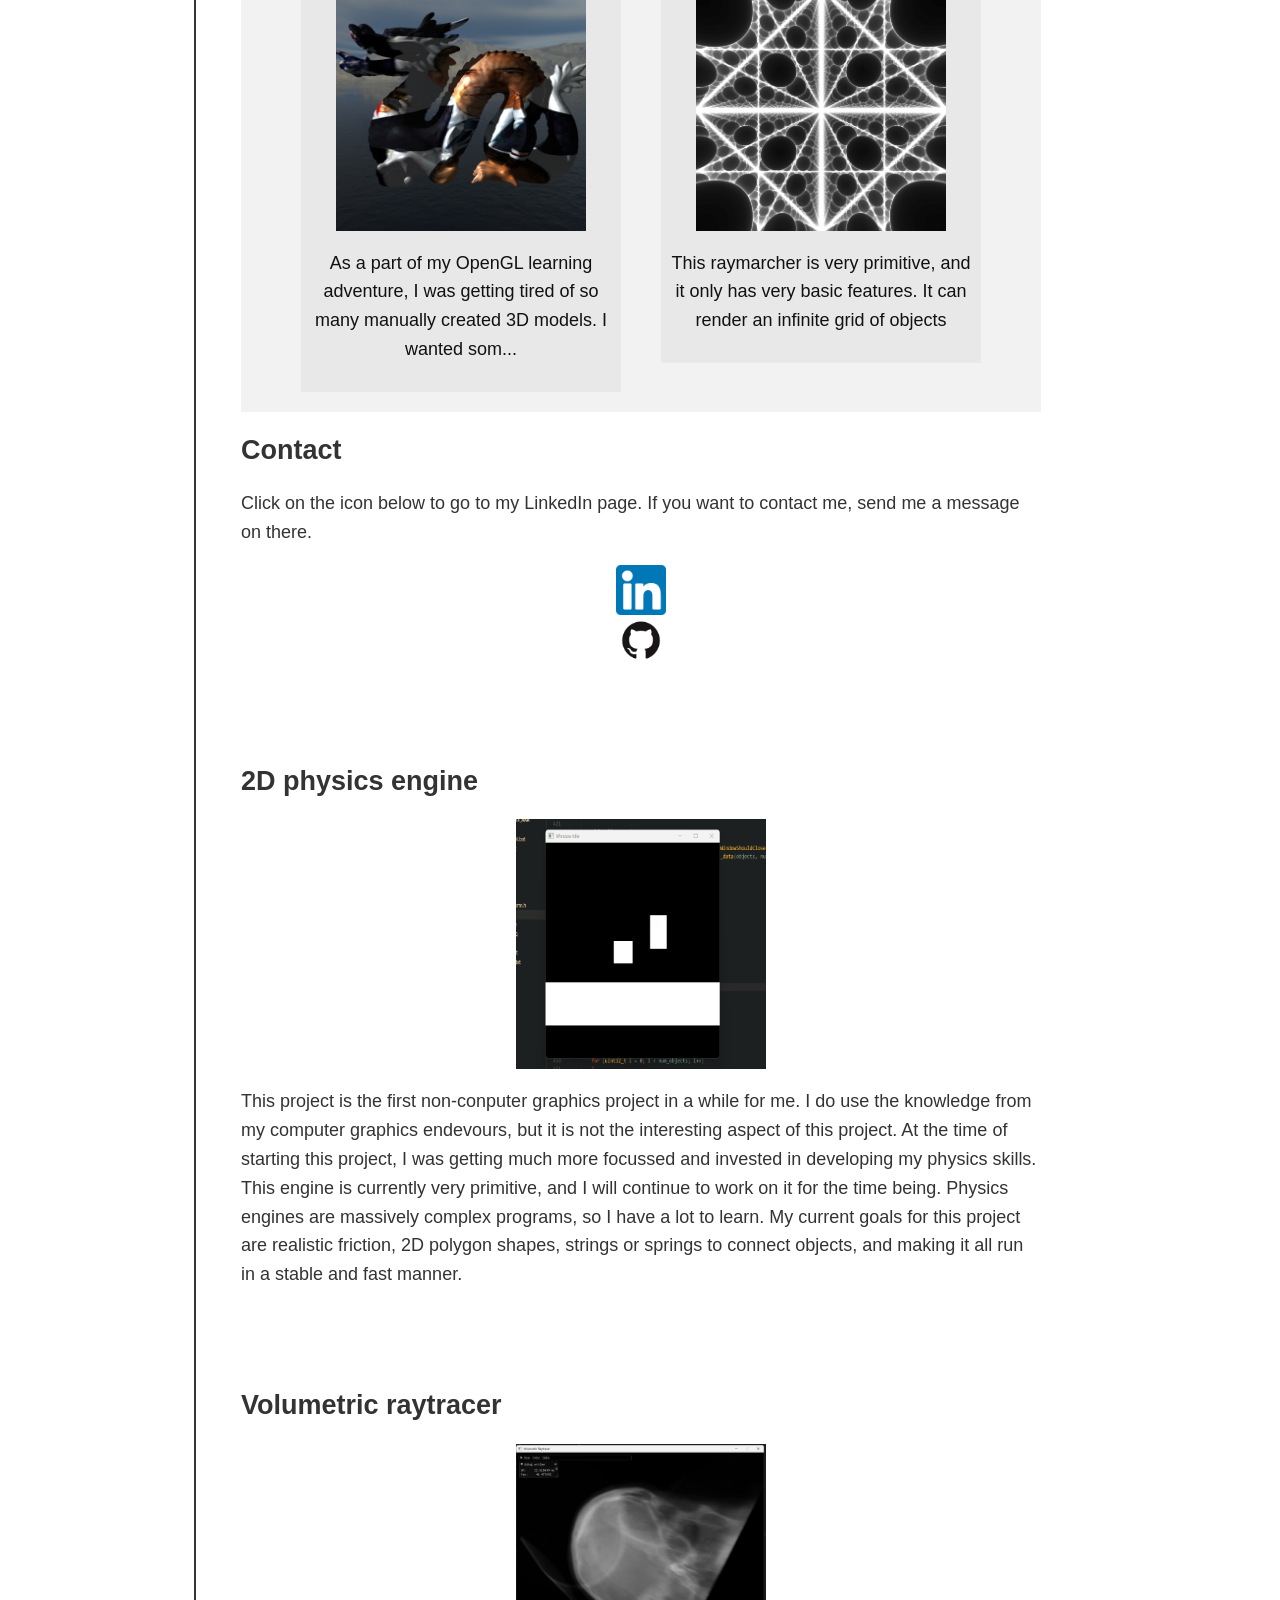
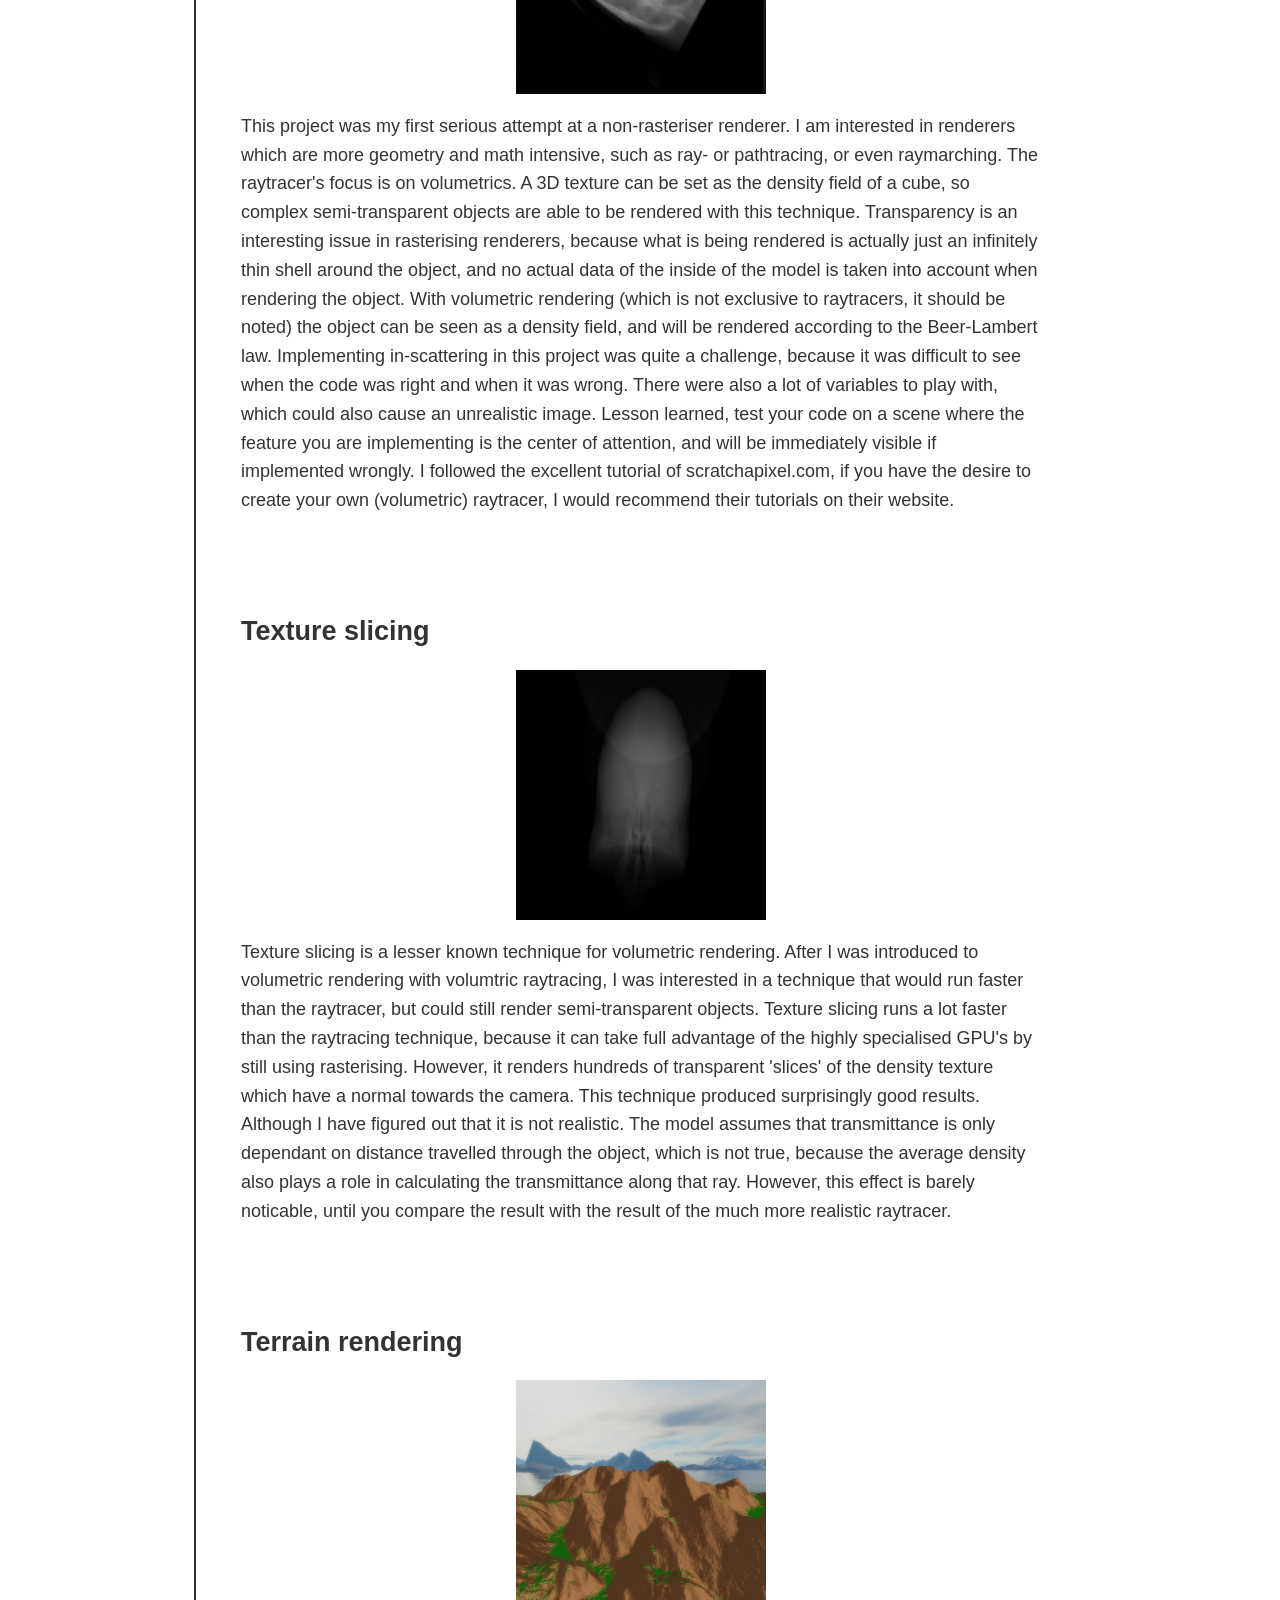
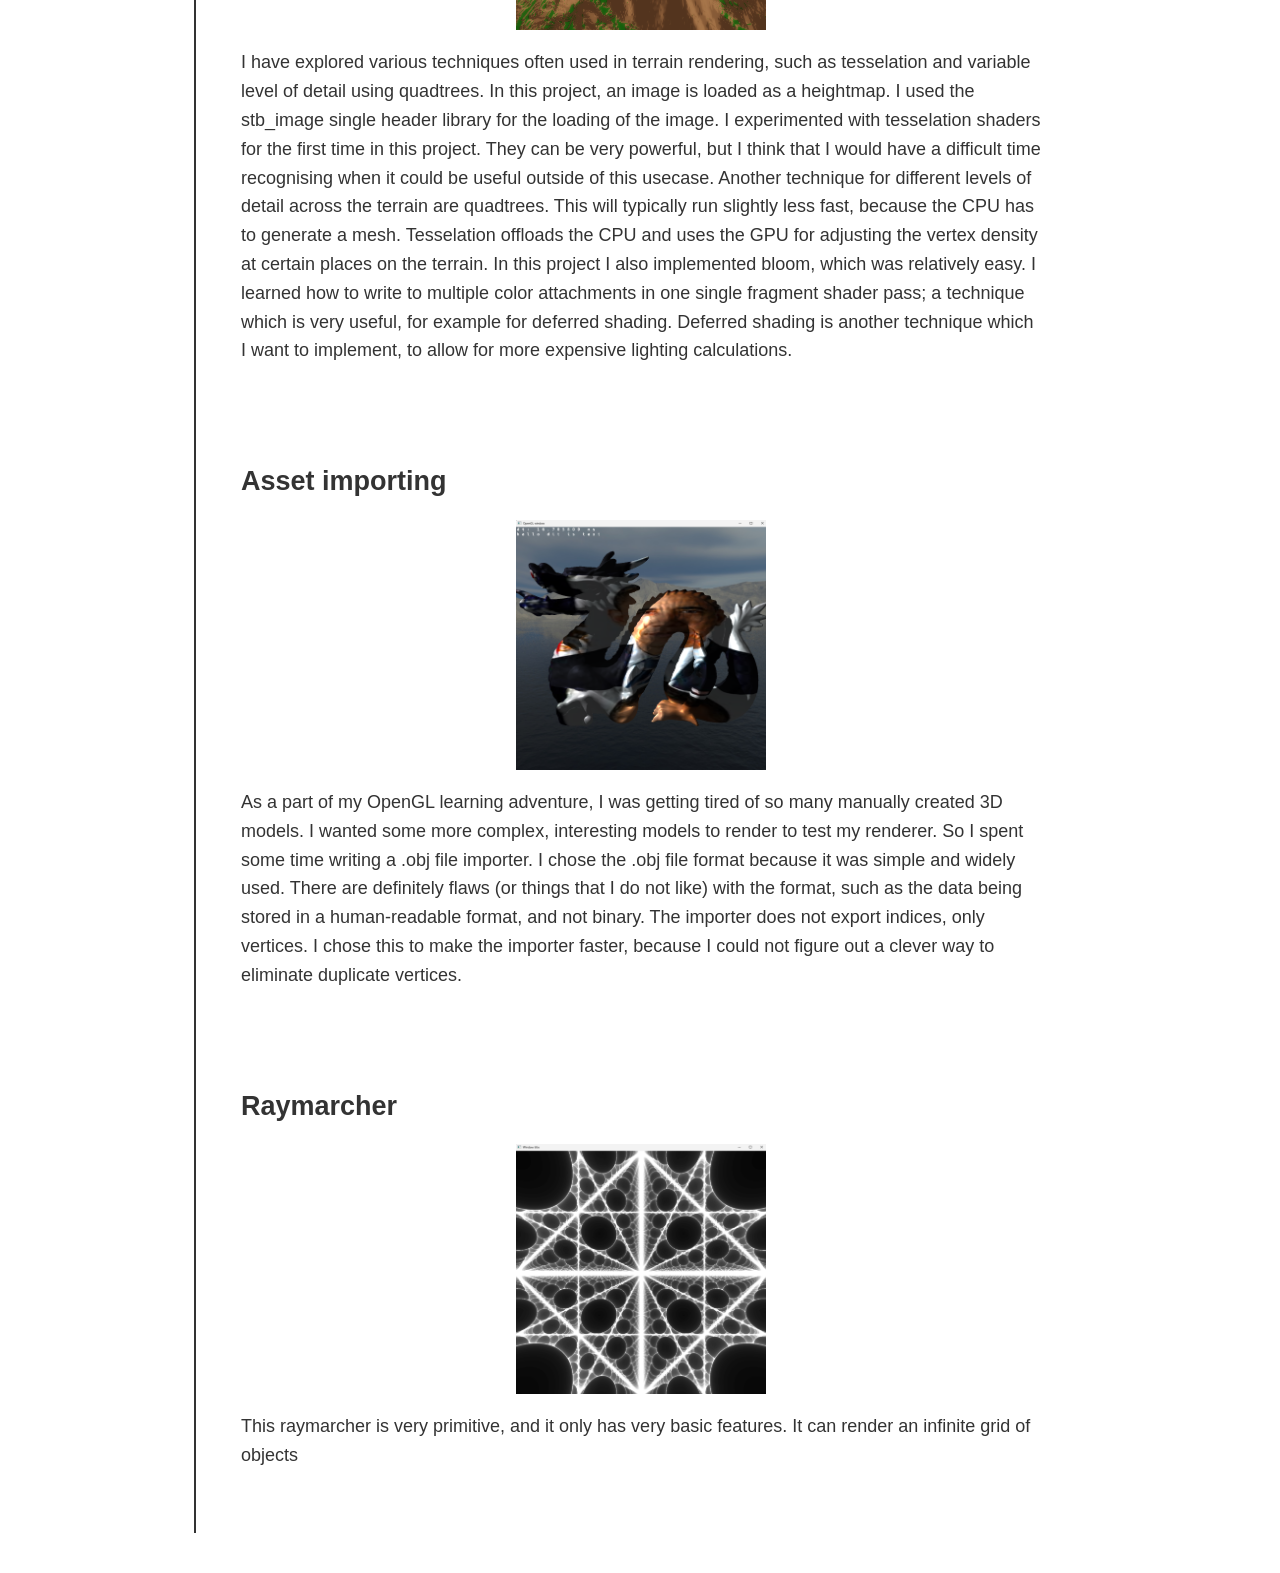
==== commit 5ce8f141: "added text just need to do raymarchig" ====
--- a/index.html
+++ b/index.html
@@ -21,7 +21,7 @@
         <p>
             Hello, my name is David Rebel. I am studying physics, but I also have an interest in computer science.
             This website shows some of my computer science projects, mostly in the computer graphics department.
-            Lorem ipsum, dolor sit amet consectetur adipisicing elit. Aspernatur, nihil? Ex, voluptates neque! Praesentium excepturi ex esse voluptatum, maiores cupiditate adipisci quisquam nam tenetur quos ducimus cumque a saepe harum.
+            I have programmed the majority of my recent projects in C, and for the computer graphics projects I have used OpenGL as a graphics API.
         </p>
         <h2 id="Projects">Projects</h2>
         <div id="flex-container">
@@ -42,37 +42,49 @@
             <p>
                 This project is the first non-conputer graphics project in a while for me. I do use the knowledge from my computer graphics endevours, but it is not the interesting aspect of this project.
                 At the time of starting this project, I was getting much more focussed and invested in developing my physics skills.
-                
+                This engine is currently very primitive, and I will continue to work on it for the time being.
+                Physics engines are massively complex programs, so I have a lot to learn.
+                My current goals for this project are realistic friction, 2D polygon shapes, strings or springs to connect objects, and making it all run in a stable and fast manner.
             </p>
         </article>
         <article class="Project">
             <h2>Volumetric raytracer</h2>
             <img src="images/volumetric_raytracer_pws.png" alt="Skull image">
             <p>
-                Dit was een erg cool project, ik heb er veel van geleerd.
+                This project was my first serious attempt at a non-rasteriser renderer. I am interested in renderers which are more geometry and math intensive, such as ray- or pathtracing, or even raymarching.
+                The raytracer's focus is on volumetrics. A 3D texture can be set as the density field of a cube, so complex semi-transparent objects are able to be rendered with this technique.
+                Transparency is an interesting issue in rasterising renderers, because what is being rendered is actually just an infinitely thin shell around the object, and no actual data of the inside of the model is taken into account when rendering the object.
+                With volumetric rendering (which is not exclusive to raytracers, it should be noted) the object can be seen as a density field, and will be rendered according to the Beer-Lambert law.
+                Implementing in-scattering in this project was quite a challenge, because it was difficult to see when the code was right and when it was wrong. There were also a lot of variables to play with, which could also cause an unrealistic image.
+                Lesson learned, test your code on a scene where the feature you are implementing is the center of attention, and will be immediately visible if implemented wrongly.
+
+                I followed the excellent tutorial of scratchapixel.com, if you have the desire to create your own (volumetric) raytracer, I would recommend their tutorials on their website.
             </p>
         </article>
         <article class="Project">
             <h2>Texture slicing</h2>
             <img src="images/texture_slicer.png" alt="Skull image">
             <p>
-                alternative way of volumetrics.
-                not entirely realistic, but believable.
+                Texture slicing is a lesser known technique for volumetric rendering. After I was introduced to volumetric rendering with volumtric raytracing, I was interested in a technique that would run faster than the raytracer, but could still render semi-transparent objects.
+                Texture slicing runs a lot faster than the raytracing technique, because it can take full advantage of the highly specialised GPU's by still using rasterising.
+                However, it renders hundreds of transparent 'slices' of the density texture which have a normal towards the camera.
+                This technique produced surprisingly good results. Although I have figured out that it is not realistic. The model assumes that transmittance is only dependant on distance travelled through the object, which is not true, because the average density also plays a role in calculating the transmittance along that ray.
+                However, this effect is barely noticable, until you compare the result with the result of the much more realistic raytracer.
             </p>
         </article>
-        <!-- <article class="Project">
-            <h2>Marching cubes</h2>
-            <img src="images/linkedin_icon.png" alt="Test image">
-            <p>
-                
-            </p>
-        </article> -->
         <article class="Project">
             <h2>Terrain rendering</h2>
             <img src="images/terrain_rendering.png" alt="Terrain">
             <p>
-                Tesselation and bloom
-                Lorem ipsum dolor sit amet consectetur adipisicing elit. Labore, rem, nesciunt, reprehenderit facere eaque placeat sed voluptates aspernatur excepturi vero voluptatem veniam. Optio nobis ipsa commodi tenetur molestias voluptatum minus?
+                I have explored various techniques often used in terrain rendering, such as tesselation and variable level of detail using quadtrees.
+                In this project, an image is loaded as a heightmap. I used the stb_image single header library for the loading of the image.
+
+                I experimented with tesselation shaders for the first time in this project. They can be very powerful, but I think that I would have a difficult time recognising when it could be useful outside of this usecase.
+                Another technique for different levels of detail across the terrain are quadtrees. This will typically run slightly less fast, because the CPU has to generate a mesh.
+                Tesselation offloads the CPU and uses the GPU for adjusting the vertex density at certain places on the terrain.
+
+                In this project I also implemented bloom, which was relatively easy. I learned how to write to multiple color attachments in one single fragment shader pass; a technique which is very useful, for example for deferred shading.
+                Deferred shading is another technique which I want to implement, to allow for more expensive lighting calculations.
             </p>
         </article>
         <article class="Project">
@@ -83,8 +95,8 @@
                 I wanted some more complex, interesting models to render to test my renderer.
                 So I spent some time writing a .obj file importer. I chose the .obj file format because it was simple and widely used.
                 There are definitely flaws (or things that I do not like) with the format, such as the data being stored in a human-readable format, and not binary.
-                The importer does not export indices, only vertices. I chose this to make the importer faster, because I could not figure out a clever way to eliminate duplicate vertices
-                Lorem ipsum dolor sit, amet consectetur adipisicing elit. Accusamus ipsum beatae minima quidem corporis, recusandae quod eaque tenetur vel omnis. Numquam possimus consectetur asperiores fuga! Assumenda debitis natus adipisci deleniti.
+                The importer does not export indices, only vertices. I chose this to make the importer faster, because I could not figure out a clever way to eliminate duplicate vertices.
+
             </p>
         </article>
         <article class="Project">
@@ -92,7 +104,6 @@
             <img src="images/raymarcher.png" alt="Raymarcher">
             <p>
                 This raymarcher is very primitive, and it only has very basic features. It can render an infinite grid of objects
-                Lorem ipsum dolor sit amet consectetur adipisicing elit. Harum est ad inventore vero. Eum, consectetur? Repellendus totam ab impedit, corporis molestiae quasi quod fugiat laudantium! Nemo nihil eligendi et ut!
             </p>
         </article>
     </body>
